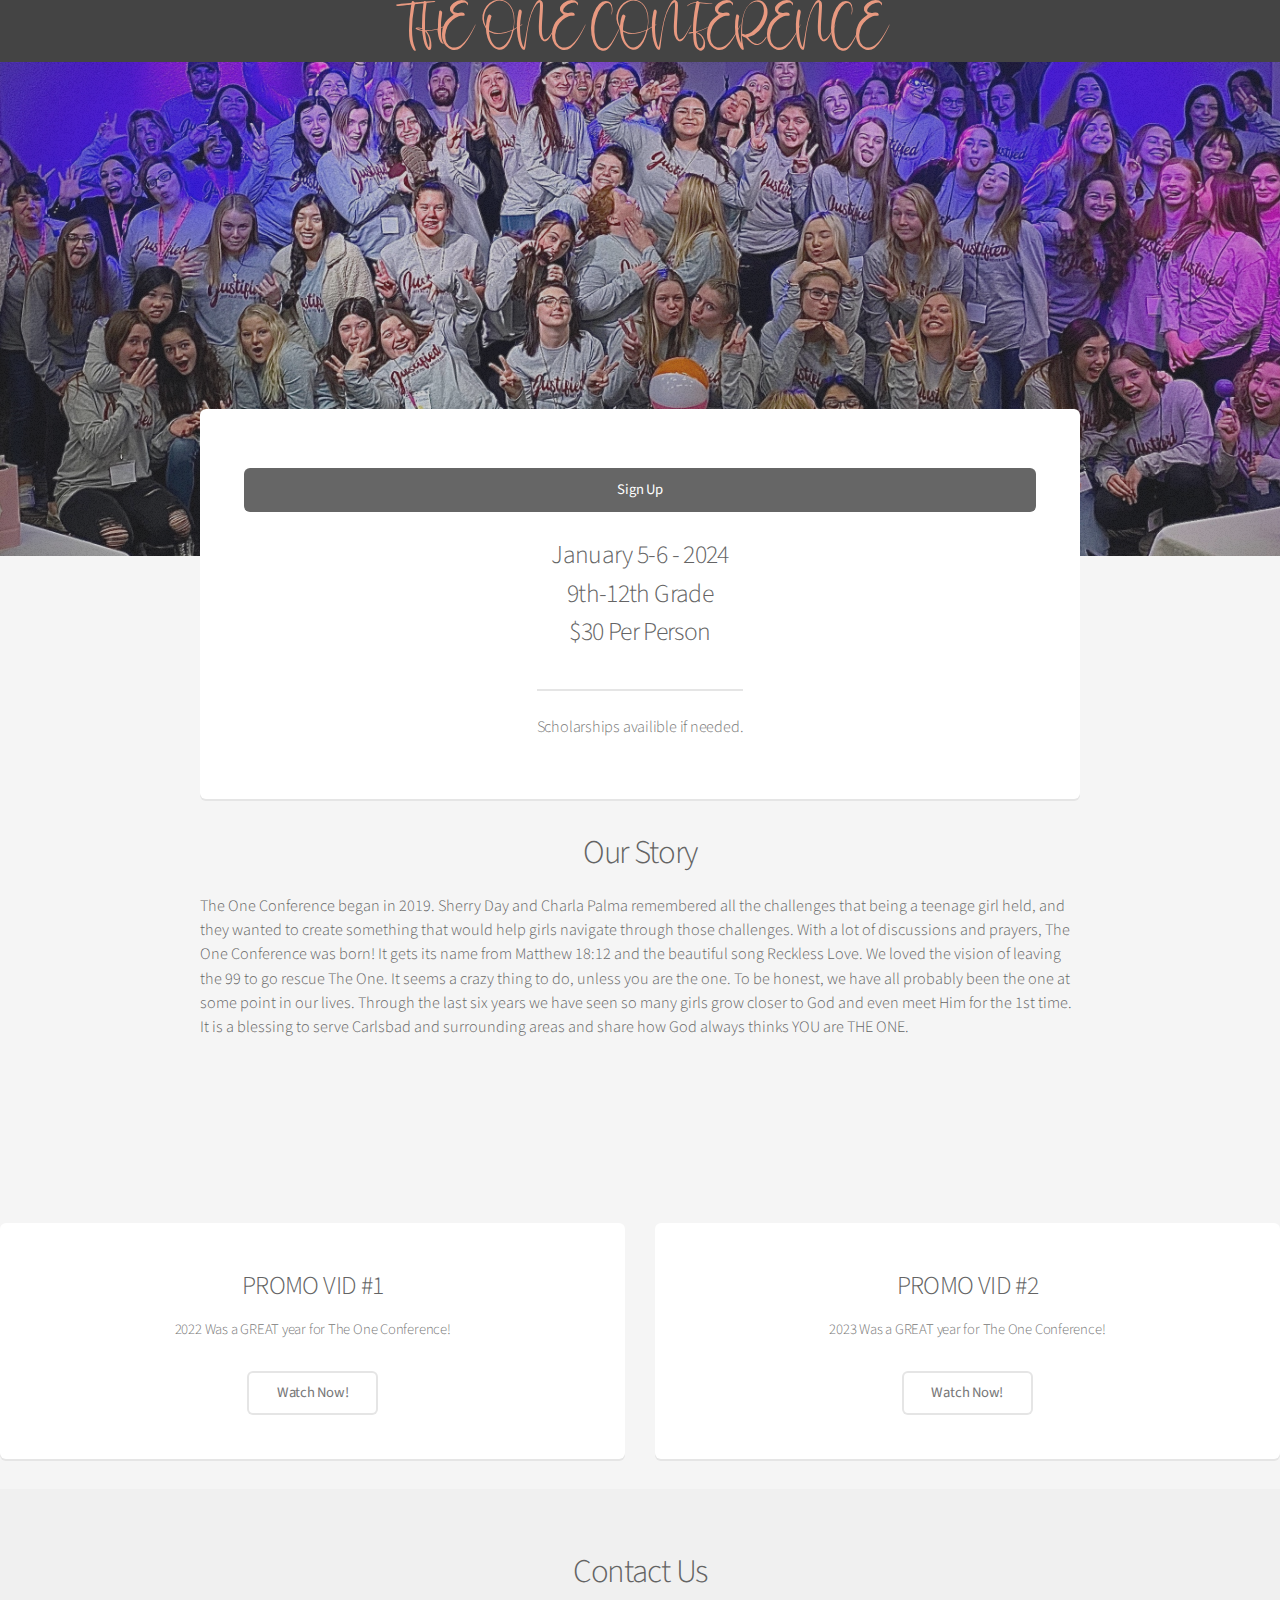
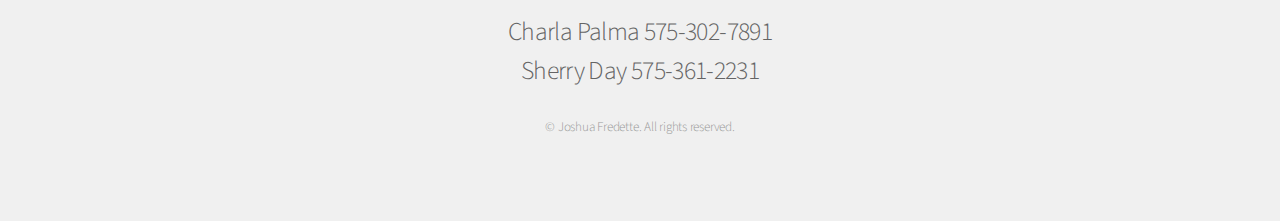
==== index.html @ 89c8ccff "Update index.html" ====
<!DOCTYPE HTML>
<!--
	Alpha by Pixelarity
	pixelarity.com | hello@pixelarity.com
	License: pixelarity.com/license
-->
<html>
	<head>
		<title>THE ONE</title>
		<meta charset="utf-8" />
		<meta name="viewport" content="width=device-width, initial-scale=1, user-scalable=no" />
		<link rel="stylesheet" href="assets/css/main.css" />
	</head>
	<body class="landing is-preload">
		<div id="page-wrapper">

			<!-- Header -->
				<header id="header">
					<center><h6 style="color: #e89980; font-family: MyFont;">THE ONE CONFERENCE</h6></center>
					
				</header>
			<!-- Banner -->
				<section id="banner">
					
						<br><br><br><br><br><br>
						
				</section>

			<!-- Main -->
				<section id="main" class="container">

					<section class="box special">
						<center><h6 class="show-on-mobile hide-on-desktop" style="color: #e89980; font-family: MyFont;">THE ONE CONFERENCE</h6></center>
						<header class="major">
							<a href="https://fmcarlsbad.churchcenter.com/registrations/events/2024983" class="button special fit">Sign Up</a><br><br>
							<h3>January 5-6 - 2024 <br>9th-12th Grade<br> $30 Per Person</h3>
							<p>Scholarships availible if needed.</p>
						</header>
						<span class="image featured"><img src="images/pic01.png" alt="" /></span>
					</section>
					</header>
					<center><h2>Our Story</h2></center>
									<h4>The One Conference began in 2019. Sherry Day and Charla Palma remembered all the challenges that being a teenage girl held, and they wanted to create something that would help girls navigate through those challenges. With a lot of discussions and prayers, The One Conference was born! It gets its name from Matthew 18:12 and the beautiful song Reckless Love.  We loved the vision of leaving the 99 to go rescue The One. It seems a crazy thing to do, unless you are the one. To be honest, we have all probably been the one at some point in our lives. Through the last six years we have seen so many girls grow closer to God and even meet Him for the 1st time. It is a blessing to serve Carlsbad and surrounding areas and share how God always thinks YOU are THE ONE.</h4>
									<header>
										<br><br><br>
					
					
					</section>

					<div class="row">
						<div class="col-6 col-12-narrower">

							<section class="box special">
								<span class="image featured"><img src="images/pic02.png" alt="" /></span>
								<h3>PROMO VID #1</h3>
								<p>2022 Was a GREAT year for The One Conference!</p>
								<ul class="actions special">
									<li><a href="#" class="button alt">Watch Now!</a></li>
								</ul>
							</section>

						</div>
						<div class="col-6 col-12-narrower">

							<section class="box special">
								<span class="image featured"><img src="images/pic03.png" alt="" /></span>
								<h3>PROMO VID #2</h3>
								<p>2023 Was a GREAT year for The One Conference!</p>
								<ul class="actions special">
									<li><a href="#" class="button alt">Watch Now!</a></li>
								</ul>
							</section>

						</div>
					</div>

				</section>

			<!-- CTA -->
				

			<!-- Footer -->
				<footer id="footer">
					<ul class="icons">
						<h2>Contact Us</h2><h3>
						Charla Palma <bold> 575-302-7891</bold><br>
						Sherry Day <bold>575-361-2231</bold></ul>
					</h3>
					<ul class="copyright">
						<li>&copy; Joshua Fredette. All rights reserved.</li>
					</ul>
				</footer>

		</div>

		<!-- Scripts -->
			<script src="assets/js/jquery.min.js"></script>
			<script src="assets/js/jquery.dropotron.min.js"></script>
			<script src="assets/js/jquery.scrollex.min.js"></script>
			<script src="assets/js/browser.min.js"></script>
			<script src="assets/js/breakpoints.min.js"></script>
			<script src="assets/js/util.js"></script>
			<script src="assets/js/main.js"></script>

	</body>
</html>
---- assets/css/main.css ----
@import url("fontawesome-all.min.css");
@import url("https://fonts.googleapis.com/css?family=Source+Sans+Pro:300,400,300italic,400italic");

/*
	Alpha by Pixelarity
	pixelarity.com | hello@pixelarity.com
	License: pixelarity.com/license
*/

/* Reset */

/* Based on meyerweb.com/eric/tools/css/reset (v2.0 | 20110126 | License: public domain) */

	html, body, div, span, applet, object,
	iframe, h1, h2, h3, h4, h5, h6, p, blockquote,
	pre, a, abbr, acronym, address, big, cite,
	code, del, dfn, em, img, ins, kbd, q, s, samp,
	small, strike, strong, sub, sup, tt, var, b,
	u, i, center, dl, dt, dd, ol, ul, li, fieldset,
	form, label, legend, table, caption, tbody,
	tfoot, thead, tr, th, td, article, aside,
	canvas, details, embed, figure, figcaption,
	footer, header, hgroup, menu, nav, output, ruby,
	section, summary, time, mark, audio, video {
		margin: 0;
		padding: 0;
		border: 0;
		font-size: 100%;
		font: inherit;
		vertical-align: baseline;
	}

	article, aside, details, figcaption, figure,
	footer, header, hgroup, menu, nav, section {
		display: block;
	}

	@media screen and (max-width: 840px) {
  .show-on-desktop {
    display: none;
	  }
	}

	@media screen and (min-width: 841px) {
	  .hide-on-desktop {
	    display: none;
	  }
	}


	@font-face {
	  font-family: MyFont;
	  src: url(Mathelica-6Yro1.ttf);
	}

	body {
		line-height: 1;
	}

	ol, ul {
		list-style: none;
	}

	blockquote, q {
		quotes: none;
	}

		blockquote:before, blockquote:after, q:before, q:after {
			content: '';
			content: none;
		}

	table {
		border-collapse: collapse;
		border-spacing: 0;
	}



	body {
		-webkit-text-size-adjust: none;
	}

	mark {
		background-color: transparent;
		color: inherit;
	}

	input::-moz-focus-inner {
		border: 0;
		padding: 0;
	}

	input, select, textarea {
		-moz-appearance: none;
		-webkit-appearance: none;
		-ms-appearance: none;
		appearance: none;
	}

/* Basic */

	@-ms-viewport {
		width: device-width;
	}

	body {
		-ms-overflow-style: scrollbar;
	}

	@media screen and (max-width: 480px) {

		html, body {
			min-width: 320px;
		}

	}

	html {
		box-sizing: border-box;
	}

	*, *:before, *:after {
		box-sizing: inherit;
	}

	body {
		background: #f5f5f5;
	}

	body, input, select, textarea {
		color: #777;
		font-family: "Source Sans Pro", sans-serif;
		font-size: 16pt;
		font-weight: 300;
		line-height: 1.65em;
		letter-spacing: -0.015em;
	}

	a {
		-moz-transition: color 0.2s ease-in-out, border-bottom-color 0.2s ease-in-out;
		-webkit-transition: color 0.2s ease-in-out, border-bottom-color 0.2s ease-in-out;
		-ms-transition: color 0.2s ease-in-out, border-bottom-color 0.2s ease-in-out;
		transition: color 0.2s ease-in-out, border-bottom-color 0.2s ease-in-out;
		border-bottom: dotted 1px;
		color: #e89980;
		text-decoration: none;
	}

		a:hover {
			border-bottom-color: transparent;
		}

	strong, b {
		color: #646464;
		font-weight: 400;
	}

	em, i {
		font-style: italic;
	}

	p {
		margin: 0 0 2em 0;
	}

	h1, h2, h3, h4, h5, h6 {
		color: #646464;
		font-weight: 300;
		line-height: 1em;
		margin: 0 0 0.5em 0;
	}

		h1 a, h2 a, h3 a, h4 a, h5 a, h6 a {
			color: inherit;
			text-decoration: none;
		}

	h2 {
		font-size: 2.25em;
		line-height: 1.5em;
		letter-spacing: -0.035em;
	}

	h3 {
		font-size: 1.75em;
		line-height: 1.5em;
		letter-spacing: -0.025em;
	}

	h4 {
		font-size: 1.1em;
		line-height: 1.5em;
		letter-spacing: 0;
	}

	h5 {
		font-size: 0.9em;
		line-height: 1.5em;
		letter-spacing: 0;
	}

	h6 {
		font-size: 4.25em;
		line-height: 1.5em;
		letter-spacing: -0.045em;
		margin: -0.3em 0 0.5em 0;
		
	}
	.box1 {
		  width: 200px;
		  height: 100px;
		  background-color: white;
		  padding: 10px;
		  margin: 10px;
		}

	sub {
		font-size: 0.8em;
		position: relative;
		top: 0.5em;
	}

	sup {
		font-size: 0.8em;
		position: relative;
		top: -0.5em;
	}

	hr {
		border: 0;
		border-bottom: solid 2px #e5e5e5;
		margin: 2em 0;
	}

		hr.major {
			margin: 3em 0;
		}

	blockquote {
		border-left: solid 4px #e5e5e5;
		font-style: italic;
		margin: 0 0 2em 0;
		padding: 0.5em 0 0.5em 2em;
	}

	pre {
		-webkit-overflow-scrolling: touch;
		background: #f8f8f8;
		border-radius: 6px;
		border: solid 1px #e5e5e5;
		font-family: monospace;
		font-size: 0.9em;
		line-height: 1.75em;
		margin: 0 0 2em 0;
		overflow-x: auto;
		padding: 1em 1.5em;
	}

	code {
		background: #f8f8f8;
		border-radius: 6px;
		border: solid 1px #e5e5e5;
		font-family: monospace;
		font-size: 0.9em;
		margin: 0 0.25em;
		padding: 0.25em 0.65em;
	}

	.align-left {
		text-align: left;
	}

	.align-center {
		text-align: center;
	}

	.align-right {
		text-align: right;
	}

/* Row */

	.row {
		display: flex;
		flex-wrap: wrap;
		box-sizing: border-box;
		align-items: stretch;
	}

		.row > * {
			box-sizing: border-box;
		}

		.row.gtr-uniform > * > :last-child {
			margin-bottom: 0;
		}

		.row.aln-left {
			justify-content: flex-start;
		}

		.row.aln-center {
			justify-content: center;
		}

		.row.aln-right {
			justify-content: flex-end;
		}

		.row.aln-top {
			align-items: flex-start;
		}

		.row.aln-middle {
			align-items: center;
		}

		.row.aln-bottom {
			align-items: flex-end;
		}

		.row > .imp {
			order: -1;
		}

		.row > .col-1 {
			width: 8.33333%;
		}

		.row > .off-1 {
			margin-left: 8.33333%;
		}

		.row > .col-2 {
			width: 16.66667%;
		}

		.row > .off-2 {
			margin-left: 16.66667%;
		}

		.row > .col-3 {
			width: 25%;
		}

		.row > .off-3 {
			margin-left: 25%;
		}

		.row > .col-4 {
			width: 33.33333%;
		}

		.row > .off-4 {
			margin-left: 33.33333%;
		}

		.row > .col-5 {
			width: 41.66667%;
		}

		.row > .off-5 {
			margin-left: 41.66667%;
		}

		.row > .col-6 {
			width: 50%;
		}

		.row > .off-6 {
			margin-left: 50%;
		}

		.row > .col-7 {
			width: 58.33333%;
		}

		.row > .off-7 {
			margin-left: 58.33333%;
		}

		.row > .col-8 {
			width: 66.66667%;
		}

		.row > .off-8 {
			margin-left: 66.66667%;
		}

		.row > .col-9 {
			width: 75%;
		}

		.row > .off-9 {
			margin-left: 75%;
		}

		.row > .col-10 {
			width: 83.33333%;
		}

		.row > .off-10 {
			margin-left: 83.33333%;
		}

		.row > .col-11 {
			width: 91.66667%;
		}

		.row > .off-11 {
			margin-left: 91.66667%;
		}

		.row > .col-12 {
			width: 100%;
		}

		.row > .off-12 {
			margin-left: 100%;
		}

		.row.gtr-0 {
			margin-top: 0;
			margin-left: 0em;
		}

			.row.gtr-0 > * {
				padding: 0 0 0 0em;
			}

			.row.gtr-0.gtr-uniform {
				margin-top: 0em;
			}

				.row.gtr-0.gtr-uniform > * {
					padding-top: 0em;
				}

		.row.gtr-25 {
			margin-top: 0;
			margin-left: -0.5em;
		}

			.row.gtr-25 > * {
				padding: 0 0 0 0.5em;
			}

			.row.gtr-25.gtr-uniform {
				margin-top: -0.5em;
			}

				.row.gtr-25.gtr-uniform > * {
					padding-top: 0.5em;
				}

		.row.gtr-50 {
			margin-top: 0;
			margin-left: -1em;
		}

			.row.gtr-50 > * {
				padding: 0 0 0 1em;
			}

			.row.gtr-50.gtr-uniform {
				margin-top: -1em;
			}

				.row.gtr-50.gtr-uniform > * {
					padding-top: 1em;
				}

		.row {
			margin-top: 0;
			margin-left: -2em;
		}

			.row > * {
				padding: 0 0 0 2em;
			}

			.row.gtr-uniform {
				margin-top: -2em;
			}

				.row.gtr-uniform > * {
					padding-top: 2em;
				}

		.row.gtr-150 {
			margin-top: 0;
			margin-left: -3em;
		}

			.row.gtr-150 > * {
				padding: 0 0 0 3em;
			}

			.row.gtr-150.gtr-uniform {
				margin-top: -3em;
			}

				.row.gtr-150.gtr-uniform > * {
					padding-top: 3em;
				}

		.row.gtr-200 {
			margin-top: 0;
			margin-left: -4em;
		}

			.row.gtr-200 > * {
				padding: 0 0 0 4em;
			}

			.row.gtr-200.gtr-uniform {
				margin-top: -4em;
			}

				.row.gtr-200.gtr-uniform > * {
					padding-top: 4em;
				}

		@media screen and (max-width: 1680px) {

			.row {
				display: flex;
				flex-wrap: wrap;
				box-sizing: border-box;
				align-items: stretch;
			}

				.row > * {
					box-sizing: border-box;
				}

				.row.gtr-uniform > * > :last-child {
					margin-bottom: 0;
				}

				.row.aln-left {
					justify-content: flex-start;
				}

				.row.aln-center {
					justify-content: center;
				}

				.row.aln-right {
					justify-content: flex-end;
				}

				.row.aln-top {
					align-items: flex-start;
				}

				.row.aln-middle {
					align-items: center;
				}

				.row.aln-bottom {
					align-items: flex-end;
				}

				.row > .imp-wide {
					order: -1;
				}

				.row > .col-1-wide {
					width: 8.33333%;
				}

				.row > .off-1-wide {
					margin-left: 8.33333%;
				}

				.row > .col-2-wide {
					width: 16.66667%;
				}

				.row > .off-2-wide {
					margin-left: 16.66667%;
				}

				.row > .col-3-wide {
					width: 25%;
				}

				.row > .off-3-wide {
					margin-left: 25%;
				}

				.row > .col-4-wide {
					width: 33.33333%;
				}

				.row > .off-4-wide {
					margin-left: 33.33333%;
				}

				.row > .col-5-wide {
					width: 41.66667%;
				}

				.row > .off-5-wide {
					margin-left: 41.66667%;
				}

				.row > .col-6-wide {
					width: 50%;
				}

				.row > .off-6-wide {
					margin-left: 50%;
				}

				.row > .col-7-wide {
					width: 58.33333%;
				}

				.row > .off-7-wide {
					margin-left: 58.33333%;
				}

				.row > .col-8-wide {
					width: 66.66667%;
				}

				.row > .off-8-wide {
					margin-left: 66.66667%;
				}

				.row > .col-9-wide {
					width: 75%;
				}

				.row > .off-9-wide {
					margin-left: 75%;
				}

				.row > .col-10-wide {
					width: 83.33333%;
				}

				.row > .off-10-wide {
					margin-left: 83.33333%;
				}

				.row > .col-11-wide {
					width: 91.66667%;
				}

				.row > .off-11-wide {
					margin-left: 91.66667%;
				}

				.row > .col-12-wide {
					width: 100%;
				}

				.row > .off-12-wide {
					margin-left: 100%;
				}

				.row.gtr-0 {
					margin-top: 0;
					margin-left: 0em;
				}

					.row.gtr-0 > * {
						padding: 0 0 0 0em;
					}

					.row.gtr-0.gtr-uniform {
						margin-top: 0em;
					}

						.row.gtr-0.gtr-uniform > * {
							padding-top: 0em;
						}

				.row.gtr-25 {
					margin-top: 0;
					margin-left: -0.5em;
				}

					.row.gtr-25 > * {
						padding: 0 0 0 0.5em;
					}

					.row.gtr-25.gtr-uniform {
						margin-top: -0.5em;
					}

						.row.gtr-25.gtr-uniform > * {
							padding-top: 0.5em;
						}

				.row.gtr-50 {
					margin-top: 0;
					margin-left: -1em;
				}

					.row.gtr-50 > * {
						padding: 0 0 0 1em;
					}

					.row.gtr-50.gtr-uniform {
						margin-top: -1em;
					}

						.row.gtr-50.gtr-uniform > * {
							padding-top: 1em;
						}

				.row {
					margin-top: 0;
					margin-left: -2em;
				}

					.row > * {
						padding: 0 0 0 2em;
					}

					.row.gtr-uniform {
						margin-top: -2em;
					}

						.row.gtr-uniform > * {
							padding-top: 2em;
						}

				.row.gtr-150 {
					margin-top: 0;
					margin-left: -3em;
				}

					.row.gtr-150 > * {
						padding: 0 0 0 3em;
					}

					.row.gtr-150.gtr-uniform {
						margin-top: -3em;
					}

						.row.gtr-150.gtr-uniform > * {
							padding-top: 3em;
						}

				.row.gtr-200 {
					margin-top: 0;
					margin-left: -4em;
				}

					.row.gtr-200 > * {
						padding: 0 0 0 4em;
					}

					.row.gtr-200.gtr-uniform {
						margin-top: -4em;
					}

						.row.gtr-200.gtr-uniform > * {
							padding-top: 4em;
						}

		}

		@media screen and (max-width: 1280px) {

			.row {
				display: flex;
				flex-wrap: wrap;
				box-sizing: border-box;
				align-items: stretch;
			}

				.row > * {
					box-sizing: border-box;
				}

				.row.gtr-uniform > * > :last-child {
					margin-bottom: 0;
				}

				.row.aln-left {
					justify-content: flex-start;
				}

				.row.aln-center {
					justify-content: center;
				}

				.row.aln-right {
					justify-content: flex-end;
				}

				.row.aln-top {
					align-items: flex-start;
				}

				.row.aln-middle {
					align-items: center;
				}

				.row.aln-bottom {
					align-items: flex-end;
				}

				.row > .imp-normal {
					order: -1;
				}

				.row > .col-1-normal {
					width: 8.33333%;
				}

				.row > .off-1-normal {
					margin-left: 8.33333%;
				}

				.row > .col-2-normal {
					width: 16.66667%;
				}

				.row > .off-2-normal {
					margin-left: 16.66667%;
				}

				.row > .col-3-normal {
					width: 25%;
				}

				.row > .off-3-normal {
					margin-left: 25%;
				}

				.row > .col-4-normal {
					width: 33.33333%;
				}

				.row > .off-4-normal {
					margin-left: 33.33333%;
				}

				.row > .col-5-normal {
					width: 41.66667%;
				}

				.row > .off-5-normal {
					margin-left: 41.66667%;
				}

				.row > .col-6-normal {
					width: 50%;
				}

				.row > .off-6-normal {
					margin-left: 50%;
				}

				.row > .col-7-normal {
					width: 58.33333%;
				}

				.row > .off-7-normal {
					margin-left: 58.33333%;
				}

				.row > .col-8-normal {
					width: 66.66667%;
				}

				.row > .off-8-normal {
					margin-left: 66.66667%;
				}

				.row > .col-9-normal {
					width: 75%;
				}

				.row > .off-9-normal {
					margin-left: 75%;
				}

				.row > .col-10-normal {
					width: 83.33333%;
				}

				.row > .off-10-normal {
					margin-left: 83.33333%;
				}

				.row > .col-11-normal {
					width: 91.66667%;
				}

				.row > .off-11-normal {
					margin-left: 91.66667%;
				}

				.row > .col-12-normal {
					width: 100%;
				}

				.row > .off-12-normal {
					margin-left: 100%;
				}

				.row.gtr-0 {
					margin-top: 0;
					margin-left: 0em;
				}

					.row.gtr-0 > * {
						padding: 0 0 0 0em;
					}

					.row.gtr-0.gtr-uniform {
						margin-top: 0em;
					}

						.row.gtr-0.gtr-uniform > * {
							padding-top: 0em;
						}

				.row.gtr-25 {
					margin-top: 0;
					margin-left: -0.5em;
				}

					.row.gtr-25 > * {
						padding: 0 0 0 0.5em;
					}

					.row.gtr-25.gtr-uniform {
						margin-top: -0.5em;
					}

						.row.gtr-25.gtr-uniform > * {
							padding-top: 0.5em;
						}

				.row.gtr-50 {
					margin-top: 0;
					margin-left: -1em;
				}

					.row.gtr-50 > * {
						padding: 0 0 0 1em;
					}

					.row.gtr-50.gtr-uniform {
						margin-top: -1em;
					}

						.row.gtr-50.gtr-uniform > * {
							padding-top: 1em;
						}

				.row {
					margin-top: 0;
					margin-left: -2em;
				}

					.row > * {
						padding: 0 0 0 2em;
					}

					.row.gtr-uniform {
						margin-top: -2em;
					}

						.row.gtr-uniform > * {
							padding-top: 2em;
						}

				.row.gtr-150 {
					margin-top: 0;
					margin-left: -3em;
				}

					.row.gtr-150 > * {
						padding: 0 0 0 3em;
					}

					.row.gtr-150.gtr-uniform {
						margin-top: -3em;
					}

						.row.gtr-150.gtr-uniform > * {
							padding-top: 3em;
						}

				.row.gtr-200 {
					margin-top: 0;
					margin-left: -4em;
				}

					.row.gtr-200 > * {
						padding: 0 0 0 4em;
					}

					.row.gtr-200.gtr-uniform {
						margin-top: -4em;
					}

						.row.gtr-200.gtr-uniform > * {
							padding-top: 4em;
						}

		}

		@media screen and (max-width: 980px) {

			.row {
				display: flex;
				flex-wrap: wrap;
				box-sizing: border-box;
				align-items: stretch;
			}

				.row > * {
					box-sizing: border-box;
				}

				.row.gtr-uniform > * > :last-child {
					margin-bottom: 0;
				}

				.row.aln-left {
					justify-content: flex-start;
				}

				.row.aln-center {
					justify-content: center;
				}

				.row.aln-right {
					justify-content: flex-end;
				}

				.row.aln-top {
					align-items: flex-start;
				}

				.row.aln-middle {
					align-items: center;
				}

				.row.aln-bottom {
					align-items: flex-end;
				}

				.row > .imp-narrow {
					order: -1;
				}

				.row > .col-1-narrow {
					width: 8.33333%;
				}

				.row > .off-1-narrow {
					margin-left: 8.33333%;
				}

				.row > .col-2-narrow {
					width: 16.66667%;
				}

				.row > .off-2-narrow {
					margin-left: 16.66667%;
				}

				.row > .col-3-narrow {
					width: 25%;
				}

				.row > .off-3-narrow {
					margin-left: 25%;
				}

				.row > .col-4-narrow {
					width: 33.33333%;
				}

				.row > .off-4-narrow {
					margin-left: 33.33333%;
				}

				.row > .col-5-narrow {
					width: 41.66667%;
				}

				.row > .off-5-narrow {
					margin-left: 41.66667%;
				}

				.row > .col-6-narrow {
					width: 50%;
				}

				.row > .off-6-narrow {
					margin-left: 50%;
				}

				.row > .col-7-narrow {
					width: 58.33333%;
				}

				.row > .off-7-narrow {
					margin-left: 58.33333%;
				}

				.row > .col-8-narrow {
					width: 66.66667%;
				}

				.row > .off-8-narrow {
					margin-left: 66.66667%;
				}

				.row > .col-9-narrow {
					width: 75%;
				}

				.row > .off-9-narrow {
					margin-left: 75%;
				}

				.row > .col-10-narrow {
					width: 83.33333%;
				}

				.row > .off-10-narrow {
					margin-left: 83.33333%;
				}

				.row > .col-11-narrow {
					width: 91.66667%;
				}

				.row > .off-11-narrow {
					margin-left: 91.66667%;
				}

				.row > .col-12-narrow {
					width: 100%;
				}

				.row > .off-12-narrow {
					margin-left: 100%;
				}

				.row.gtr-0 {
					margin-top: 0;
					margin-left: 0em;
				}

					.row.gtr-0 > * {
						padding: 0 0 0 0em;
					}

					.row.gtr-0.gtr-uniform {
						margin-top: 0em;
					}

						.row.gtr-0.gtr-uniform > * {
							padding-top: 0em;
						}

				.row.gtr-25 {
					margin-top: 0;
					margin-left: -0.5em;
				}

					.row.gtr-25 > * {
						padding: 0 0 0 0.5em;
					}

					.row.gtr-25.gtr-uniform {
						margin-top: -0.5em;
					}

						.row.gtr-25.gtr-uniform > * {
							padding-top: 0.5em;
						}

				.row.gtr-50 {
					margin-top: 0;
					margin-left: -1em;
				}

					.row.gtr-50 > * {
						padding: 0 0 0 1em;
					}

					.row.gtr-50.gtr-uniform {
						margin-top: -1em;
					}

						.row.gtr-50.gtr-uniform > * {
							padding-top: 1em;
						}

				.row {
					margin-top: 0;
					margin-left: -2em;
				}

					.row > * {
						padding: 0 0 0 2em;
					}

					.row.gtr-uniform {
						margin-top: -2em;
					}

						.row.gtr-uniform > * {
							padding-top: 2em;
						}

				.row.gtr-150 {
					margin-top: 0;
					margin-left: -3em;
				}

					.row.gtr-150 > * {
						padding: 0 0 0 3em;
					}

					.row.gtr-150.gtr-uniform {
						margin-top: -3em;
					}

						.row.gtr-150.gtr-uniform > * {
							padding-top: 3em;
						}

				.row.gtr-200 {
					margin-top: 0;
					margin-left: -4em;
				}

					.row.gtr-200 > * {
						padding: 0 0 0 4em;
					}

					.row.gtr-200.gtr-uniform {
						margin-top: -4em;
					}

						.row.gtr-200.gtr-uniform > * {
							padding-top: 4em;
						}

		}

		@media screen and (max-width: 840px) {

			.row {
				display: flex;
				flex-wrap: wrap;
				box-sizing: border-box;
				align-items: stretch;
			}

				.row > * {
					box-sizing: border-box;
				}

				.row.gtr-uniform > * > :last-child {
					margin-bottom: 0;
				}

				.row.aln-left {
					justify-content: flex-start;
				}

				.row.aln-center {
					justify-content: center;
				}

				.row.aln-right {
					justify-content: flex-end;
				}

				.row.aln-top {
					align-items: flex-start;
				}

				.row.aln-middle {
					align-items: center;
				}

				.row.aln-bottom {
					align-items: flex-end;
				}

				.row > .imp-narrower {
					order: -1;
				}

				.row > .col-1-narrower {
					width: 8.33333%;
				}

				.row > .off-1-narrower {
					margin-left: 8.33333%;
				}

				.row > .col-2-narrower {
					width: 16.66667%;
				}

				.row > .off-2-narrower {
					margin-left: 16.66667%;
				}

				.row > .col-3-narrower {
					width: 25%;
				}

				.row > .off-3-narrower {
					margin-left: 25%;
				}

				.row > .col-4-narrower {
					width: 33.33333%;
				}

				.row > .off-4-narrower {
					margin-left: 33.33333%;
				}

				.row > .col-5-narrower {
					width: 41.66667%;
				}

				.row > .off-5-narrower {
					margin-left: 41.66667%;
				}

				.row > .col-6-narrower {
					width: 50%;
				}

				.row > .off-6-narrower {
					margin-left: 50%;
				}

				.row > .col-7-narrower {
					width: 58.33333%;
				}

				.row > .off-7-narrower {
					margin-left: 58.33333%;
				}

				.row > .col-8-narrower {
					width: 66.66667%;
				}

				.row > .off-8-narrower {
					margin-left: 66.66667%;
				}

				.row > .col-9-narrower {
					width: 75%;
				}

				.row > .off-9-narrower {
					margin-left: 75%;
				}

				.row > .col-10-narrower {
					width: 83.33333%;
				}

				.row > .off-10-narrower {
					margin-left: 83.33333%;
				}

				.row > .col-11-narrower {
					width: 91.66667%;
				}

				.row > .off-11-narrower {
					margin-left: 91.66667%;
				}

				.row > .col-12-narrower {
					width: 100%;
				}

				.row > .off-12-narrower {
					margin-left: 100%;
				}

				.row.gtr-0 {
					margin-top: 0;
					margin-left: 0em;
				}

					.row.gtr-0 > * {
						padding: 0 0 0 0em;
					}

					.row.gtr-0.gtr-uniform {
						margin-top: 0em;
					}

						.row.gtr-0.gtr-uniform > * {
							padding-top: 0em;
						}

				.row.gtr-25 {
					margin-top: 0;
					margin-left: -0.5em;
				}

					.row.gtr-25 > * {
						padding: 0 0 0 0.5em;
					}

					.row.gtr-25.gtr-uniform {
						margin-top: -0.5em;
					}

						.row.gtr-25.gtr-uniform > * {
							padding-top: 0.5em;
						}

				.row.gtr-50 {
					margin-top: 0;
					margin-left: -1em;
				}

					.row.gtr-50 > * {
						padding: 0 0 0 1em;
					}

					.row.gtr-50.gtr-uniform {
						margin-top: -1em;
					}

						.row.gtr-50.gtr-uniform > * {
							padding-top: 1em;
						}

				.row {
					margin-top: 0;
					margin-left: -2em;
				}

					.row > * {
						padding: 0 0 0 2em;
					}

					.row.gtr-uniform {
						margin-top: -2em;
					}

						.row.gtr-uniform > * {
							padding-top: 2em;
						}

				.row.gtr-150 {
					margin-top: 0;
					margin-left: -3em;
				}

					.row.gtr-150 > * {
						padding: 0 0 0 3em;
					}

					.row.gtr-150.gtr-uniform {
						margin-top: -3em;
					}

						.row.gtr-150.gtr-uniform > * {
							padding-top: 3em;
						}

				.row.gtr-200 {
					margin-top: 0;
					margin-left: -4em;
				}

					.row.gtr-200 > * {
						padding: 0 0 0 4em;
					}

					.row.gtr-200.gtr-uniform {
						margin-top: -4em;
					}

						.row.gtr-200.gtr-uniform > * {
							padding-top: 4em;
						}

		}

		@media screen and (max-width: 736px) {

			.row {
				display: flex;
				flex-wrap: wrap;
				box-sizing: border-box;
				align-items: stretch;
			}

				.row > * {
					box-sizing: border-box;
				}

				.row.gtr-uniform > * > :last-child {
					margin-bottom: 0;
				}

				.row.aln-left {
					justify-content: flex-start;
				}

				.row.aln-center {
					justify-content: center;
				}

				.row.aln-right {
					justify-content: flex-end;
				}

				.row.aln-top {
					align-items: flex-start;
				}

				.row.aln-middle {
					align-items: center;
				}

				.row.aln-bottom {
					align-items: flex-end;
				}

				.row > .imp-mobile {
					order: -1;
				}

				.row > .col-1-mobile {
					width: 8.33333%;
				}

				.row > .off-1-mobile {
					margin-left: 8.33333%;
				}

				.row > .col-2-mobile {
					width: 16.66667%;
				}

				.row > .off-2-mobile {
					margin-left: 16.66667%;
				}

				.row > .col-3-mobile {
					width: 25%;
				}

				.row > .off-3-mobile {
					margin-left: 25%;
				}

				.row > .col-4-mobile {
					width: 33.33333%;
				}

				.row > .off-4-mobile {
					margin-left: 33.33333%;
				}

				.row > .col-5-mobile {
					width: 41.66667%;
				}

				.row > .off-5-mobile {
					margin-left: 41.66667%;
				}

				.row > .col-6-mobile {
					width: 50%;
				}

				.row > .off-6-mobile {
					margin-left: 50%;
				}

				.row > .col-7-mobile {
					width: 58.33333%;
				}

				.row > .off-7-mobile {
					margin-left: 58.33333%;
				}

				.row > .col-8-mobile {
					width: 66.66667%;
				}

				.row > .off-8-mobile {
					margin-left: 66.66667%;
				}

				.row > .col-9-mobile {
					width: 75%;
				}

				.row > .off-9-mobile {
					margin-left: 75%;
				}

				.row > .col-10-mobile {
					width: 83.33333%;
				}

				.row > .off-10-mobile {
					margin-left: 83.33333%;
				}

				.row > .col-11-mobile {
					width: 91.66667%;
				}

				.row > .off-11-mobile {
					margin-left: 91.66667%;
				}

				.row > .col-12-mobile {
					width: 100%;
				}

				.row > .off-12-mobile {
					margin-left: 100%;
				}

				.row.gtr-0 {
					margin-top: 0;
					margin-left: 0em;
				}

					.row.gtr-0 > * {
						padding: 0 0 0 0em;
					}

					.row.gtr-0.gtr-uniform {
						margin-top: 0em;
					}

						.row.gtr-0.gtr-uniform > * {
							padding-top: 0em;
						}

				.row.gtr-25 {
					margin-top: 0;
					margin-left: -0.5em;
				}

					.row.gtr-25 > * {
						padding: 0 0 0 0.5em;
					}

					.row.gtr-25.gtr-uniform {
						margin-top: -0.5em;
					}

						.row.gtr-25.gtr-uniform > * {
							padding-top: 0.5em;
						}

				.row.gtr-50 {
					margin-top: 0;
					margin-left: -1em;
				}

					.row.gtr-50 > * {
						padding: 0 0 0 1em;
					}

					.row.gtr-50.gtr-uniform {
						margin-top: -1em;
					}

						.row.gtr-50.gtr-uniform > * {
							padding-top: 1em;
						}

				.row {
					margin-top: 0;
					margin-left: -2em;
				}

					.row > * {
						padding: 0 0 0 2em;
					}

					.row.gtr-uniform {
						margin-top: -2em;
					}

						.row.gtr-uniform > * {
							padding-top: 2em;
						}

				.row.gtr-150 {
					margin-top: 0;
					margin-left: -3em;
				}

					.row.gtr-150 > * {
						padding: 0 0 0 3em;
					}

					.row.gtr-150.gtr-uniform {
						margin-top: -3em;
					}

						.row.gtr-150.gtr-uniform > * {
							padding-top: 3em;
						}

				.row.gtr-200 {
					margin-top: 0;
					margin-left: -4em;
				}

					.row.gtr-200 > * {
						padding: 0 0 0 4em;
					}

					.row.gtr-200.gtr-uniform {
						margin-top: -4em;
					}

						.row.gtr-200.gtr-uniform > * {
							padding-top: 4em;
						}

		}

		@media screen and (max-width: 480px) {

			.row {
				display: flex;
				flex-wrap: wrap;
				box-sizing: border-box;
				align-items: stretch;
			}

				.row > * {
					box-sizing: border-box;
				}

				.row.gtr-uniform > * > :last-child {
					margin-bottom: 0;
				}

				.row.aln-left {
					justify-content: flex-start;
				}

				.row.aln-center {
					justify-content: center;
				}

				.row.aln-right {
					justify-content: flex-end;
				}

				.row.aln-top {
					align-items: flex-start;
				}

				.row.aln-middle {
					align-items: center;
				}

				.row.aln-bottom {
					align-items: flex-end;
				}

				.row > .imp-mobilep {
					order: -1;
				}

				.row > .col-1-mobilep {
					width: 8.33333%;
				}

				.row > .off-1-mobilep {
					margin-left: 8.33333%;
				}

				.row > .col-2-mobilep {
					width: 16.66667%;
				}

				.row > .off-2-mobilep {
					margin-left: 16.66667%;
				}

				.row > .col-3-mobilep {
					width: 25%;
				}

				.row > .off-3-mobilep {
					margin-left: 25%;
				}

				.row > .col-4-mobilep {
					width: 33.33333%;
				}

				.row > .off-4-mobilep {
					margin-left: 33.33333%;
				}

				.row > .col-5-mobilep {
					width: 41.66667%;
				}

				.row > .off-5-mobilep {
					margin-left: 41.66667%;
				}

				.row > .col-6-mobilep {
					width: 50%;
				}

				.row > .off-6-mobilep {
					margin-left: 50%;
				}

				.row > .col-7-mobilep {
					width: 58.33333%;
				}

				.row > .off-7-mobilep {
					margin-left: 58.33333%;
				}

				.row > .col-8-mobilep {
					width: 66.66667%;
				}

				.row > .off-8-mobilep {
					margin-left: 66.66667%;
				}

				.row > .col-9-mobilep {
					width: 75%;
				}

				.row > .off-9-mobilep {
					margin-left: 75%;
				}

				.row > .col-10-mobilep {
					width: 83.33333%;
				}

				.row > .off-10-mobilep {
					margin-left: 83.33333%;
				}

				.row > .col-11-mobilep {
					width: 91.66667%;
				}

				.row > .off-11-mobilep {
					margin-left: 91.66667%;
				}

				.row > .col-12-mobilep {
					width: 100%;
				}

				.row > .off-12-mobilep {
					margin-left: 100%;
				}

				.row.gtr-0 {
					margin-top: 0;
					margin-left: 0em;
				}

					.row.gtr-0 > * {
						padding: 0 0 0 0em;
					}

					.row.gtr-0.gtr-uniform {
						margin-top: 0em;
					}

						.row.gtr-0.gtr-uniform > * {
							padding-top: 0em;
						}

				.row.gtr-25 {
					margin-top: 0;
					margin-left: -0.5em;
				}

					.row.gtr-25 > * {
						padding: 0 0 0 0.5em;
					}

					.row.gtr-25.gtr-uniform {
						margin-top: -0.5em;
					}

						.row.gtr-25.gtr-uniform > * {
							padding-top: 0.5em;
						}

				.row.gtr-50 {
					margin-top: 0;
					margin-left: -1em;
				}

					.row.gtr-50 > * {
						padding: 0 0 0 1em;
					}

					.row.gtr-50.gtr-uniform {
						margin-top: -1em;
					}

						.row.gtr-50.gtr-uniform > * {
							padding-top: 1em;
						}

				.row {
					margin-top: 0;
					margin-left: -2em;
				}

					.row > * {
						padding: 0 0 0 2em;
					}

					.row.gtr-uniform {
						margin-top: -2em;
					}

						.row.gtr-uniform > * {
							padding-top: 2em;
						}

				.row.gtr-150 {
					margin-top: 0;
					margin-left: -3em;
				}

					.row.gtr-150 > * {
						padding: 0 0 0 3em;
					}

					.row.gtr-150.gtr-uniform {
						margin-top: -3em;
					}

						.row.gtr-150.gtr-uniform > * {
							padding-top: 3em;
						}

				.row.gtr-200 {
					margin-top: 0;
					margin-left: -4em;
				}

					.row.gtr-200 > * {
						padding: 0 0 0 4em;
					}

					.row.gtr-200.gtr-uniform {
						margin-top: -4em;
					}

						.row.gtr-200.gtr-uniform > * {
							padding-top: 4em;
						}

		}

/* Container */

	.container {
		margin: 0 auto;
		max-width: calc(100% - 5em);
		width: 60em;
	}

		.container.xsmall {
			width: 15em;
		}

		.container.small {
			width: 30em;
		}

		.container.medium {
			width: 45em;
		}

		.container.large {
			width: 75em;
		}

		.container.xlarge {
			width: 90em;
		}

		.container.max {
			width: 100%;
		}

		@media screen and (max-width: 840px) {

			.container {
				width: 100% !important;
			}

		}

		@media screen and (max-width: 736px) {

			.container {
				max-width: 100%;
			}

		}

/* Section/Article */

	section.special, article.special {
		text-align: center;
	}

	header p {
		color: #999;
		position: relative;
		margin: 0 0 1.5em 0;
		font-style: italic;
	}

	header h2 + p {
		font-size: 1.25em;
		margin-top: -1em;
		line-height: 1.5em;
	}

	header h3 + p {
		font-size: 1.1em;
		margin-top: -0.85em;
		line-height: 1.5em;
	}

	header h4 + p,
	header h5 + p,
	header h6 + p {
		font-size: 0.8em;
		margin-top: -0.5em;
		line-height: 1.5em;
	}

	header.major {
		padding: 1em 0;
		text-align: center;
	}

		header.major h2 {
			margin: 0;
		}

		header.major p {
			display: inline-block;
			border-top: solid 2px #e5e5e5;
			color: #777;
			margin: 1.5em 0 0 0;
			padding: 1.5em 0 0 0;
			font-style: normal;
		}

/* Form */

	form {
		margin: 0 0 2em 0;
	}

	label {
		color: #646464;
		display: block;
		font-size: 0.9em;
		font-weight: 300;
		margin: 0 0 1em 0;
	}

	input[type="text"],
	input[type="password"],
	input[type="email"],
	select,
	textarea {
		-moz-appearance: none;
		-webkit-appearance: none;
		-ms-appearance: none;
		appearance: none;
		background-color: #f8f8f8;
		border-radius: 6px;
		border: solid 1px #e5e5e5;
		color: inherit;
		display: block;
		outline: 0;
		padding: 0 1em;
		text-decoration: none;
		width: 100%;
	}

		input[type="text"]:invalid,
		input[type="password"]:invalid,
		input[type="email"]:invalid,
		select:invalid,
		textarea:invalid {
			box-shadow: none;
		}

		input[type="text"]:focus,
		input[type="password"]:focus,
		input[type="email"]:focus,
		select:focus,
		textarea:focus {
			border-color: #e89980;
			box-shadow: 0 0 0 2px #e89980;
		}

	select {
		background-image: url("data:image/svg+xml;charset=utf8,%3Csvg xmlns='http://www.w3.org/2000/svg' width='40' height='40' preserveAspectRatio='none' viewBox='0 0 40 40'%3E%3Cpath d='M9.4,12.3l10.4,10.4l10.4-10.4c0.2-0.2,0.5-0.4,0.9-0.4c0.3,0,0.6,0.1,0.9,0.4l3.3,3.3c0.2,0.2,0.4,0.5,0.4,0.9 c0,0.4-0.1,0.6-0.4,0.9L20.7,31.9c-0.2,0.2-0.5,0.4-0.9,0.4c-0.3,0-0.6-0.1-0.9-0.4L4.3,17.3c-0.2-0.2-0.4-0.5-0.4-0.9 c0-0.4,0.1-0.6,0.4-0.9l3.3-3.3c0.2-0.2,0.5-0.4,0.9-0.4S9.1,12.1,9.4,12.3z' fill='%23e5e5e5' /%3E%3C/svg%3E");
		background-size: 1.25em;
		background-repeat: no-repeat;
		background-position: calc(100% - 1em) center;
		height: 3em;
		padding-right: 3em;
		text-overflow: ellipsis;
	}

		select option {
			color: #777;
			background-color: #f5f5f5;
		}

		select:focus::-ms-value {
			background-color: transparent;
		}

		select::-ms-expand {
			display: none;
		}

	input[type="text"],
	input[type="password"],
	input[type="email"],
	select {
		height: 3em;
	}

	textarea {
		padding: 0.75em 1em;
	}

	input[type="checkbox"],
	input[type="radio"] {
		-moz-appearance: none;
		-webkit-appearance: none;
		-ms-appearance: none;
		appearance: none;
		display: block;
		float: left;
		margin-right: -2em;
		opacity: 0;
		width: 1em;
		z-index: -1;
	}

		input[type="checkbox"] + label,
		input[type="radio"] + label {
			text-decoration: none;
			color: #777;
			cursor: pointer;
			display: inline-block;
			font-size: 1em;
			font-weight: 300;
			padding-left: 2.55em;
			padding-right: 0.75em;
			position: relative;
		}

			input[type="checkbox"] + label:before,
			input[type="radio"] + label:before {
				-moz-osx-font-smoothing: grayscale;
				-webkit-font-smoothing: antialiased;
				display: inline-block;
				font-style: normal;
				font-variant: normal;
				text-rendering: auto;
				line-height: 1;
				text-transform: none !important;
				font-family: 'Font Awesome 5 Free';
				font-weight: 900;
			}

			input[type="checkbox"] + label:before,
			input[type="radio"] + label:before {
				background: #f8f8f8;
				border-radius: 6px;
				border: solid 1px #e5e5e5;
				content: '';
				display: inline-block;
				font-size: 0.8em;
				height: 2.25em;
				left: 0;
				line-height: 2.25em;
				position: absolute;
				text-align: center;
				top: 0;
				width: 2.25em;
			}

		input[type="checkbox"]:checked + label:before,
		input[type="radio"]:checked + label:before {
			background: #666;
			border-color: #666;
			color: #ffffff;
			content: '\f00c';
		}

		input[type="checkbox"]:focus + label:before,
		input[type="radio"]:focus + label:before {
			border-color: #e89980;
			box-shadow: 0 0 0 1px #e89980;
		}

	input[type="checkbox"] + label:before {
		border-radius: 6px;
	}

	input[type="radio"] + label:before {
		border-radius: 100%;
	}

	::-webkit-input-placeholder {
		color: #999 !important;
		opacity: 1.0;
	}

	:-moz-placeholder {
		color: #999 !important;
		opacity: 1.0;
	}

	::-moz-placeholder {
		color: #999 !important;
		opacity: 1.0;
	}

	:-ms-input-placeholder {
		color: #999 !important;
		opacity: 1.0;
	}

/* Box */

	.box {
		background: #fff;
		border-radius: 6px;
		box-shadow: 0 2px 0 0 #e5e5e5;
		margin: 0 0 2em 0;
		padding: 3em;
	}

		.box > :last-child {
			margin-bottom: 0;
		}

		.box.alt {
			background: none !important;
			border-radius: 0 !important;
			box-shadow: none !important;
			margin: 0 0 2em 0;
			padding: 0 !important;
		}

		.box.features .features-row {
			border-top: solid 2px #e5e5e5;
			position: relative;
		}

			.box.features .features-row:after {
				clear: both;
				content: '';
				display: block;
			}

			.box.features .features-row section {
				float: left;
				padding: 3em;
				width: 50%;
			}

				.box.features .features-row section :last-child {
					margin-bottom: 0;
				}

				.box.features .features-row section:nth-child(2n) {
					padding-right: 0;
				}

					.box.features .features-row section:nth-child(2n):before {
						background: #e5e5e5;
						content: '';
						display: block;
						height: 100%;
						margin-left: -3em;
						position: absolute;
						top: 0;
						width: 2px;
					}

				.box.features .features-row section:nth-child(2n-1) {
					padding-left: 0;
				}

			.box.features .features-row:first-child {
				border-top: 0;
			}

				.box.features .features-row:first-child section {
					padding-top: 0;
				}

			.box.features .features-row:last-child {
				padding-bottom: 0;
			}

				.box.features .features-row:last-child section {
					padding-bottom: 0;
				}

		.box.special {
			text-align: center;
		}

		.box .image.featured {
			border-radius: 0;
			display: block;
			margin: 3em 0 3em -3em;
			position: relative;
			width: calc(100% + 6em);
		}

			.box .image.featured img {
				border-radius: 0;
				display: block;
				width: 100%;
			}

			.box .image.featured:first-child {
				border-radius: 6px 6px 0 0;
				margin-bottom: 3em;
				margin-top: -3em;
			}

				.box .image.featured:first-child img {
					border-radius: 6px 6px 0 0;
				}

			.box .image.featured:last-child {
				border-radius: 0 0 6px 6px;
				margin-bottom: -3em;
				margin-top: 3em;
			}

				.box .image.featured:last-child img {
					border-radius: 0 0 6px 6px;
				}

/* Icon */

	.icon {
		text-decoration: none;
		border-bottom: none;
		position: relative;
	}

		.icon:before {
			-moz-osx-font-smoothing: grayscale;
			-webkit-font-smoothing: antialiased;
			display: inline-block;
			font-style: normal;
			font-variant: normal;
			text-rendering: auto;
			line-height: 1;
			text-transform: none !important;
			font-family: 'Font Awesome 5 Free';
			font-weight: 400;
		}

		.icon > .label {
			display: none;
		}

		.icon:before {
			line-height: inherit;
		}

		.icon.solid:before {
			font-weight: 900;
		}

		.icon.brands:before {
			font-family: 'Font Awesome 5 Brands';
		}

		.icon.major {
			background: #666;
			border-radius: 100%;
			color: #ffffff;
			cursor: default;
			display: inline-block;
			height: 5.5em;
			line-height: 5.5em;
			margin: 0 0 2em 0;
			width: 5.5em;
		}

			.icon.major:before {
				font-size: 2.5em;
			}

			.icon.major.accent1 {
				background: #666;
				color: #ffffff;
			}

			.icon.major.accent2 {
				background: #e89980;
				color: #ffffff;
			}

			.icon.major.accent3 {
				background: #7fcdb8;
				color: #ffffff;
			}

			.icon.major.accent4 {
				background: #90b0ba;
				color: #ffffff;
			}

			.icon.major.accent5 {
				background: #e5cb95;
				color: #ffffff;
			}

/* Image */

	.image {
		border-radius: 6px;
		border: 0;
		display: inline-block;
		position: relative;
	}

		.image img {
			border-radius: 6px;
			display: block;
		}

		.image.left {
			float: left;
			padding: 0 1.5em 1em 0;
			top: 0.25em;
		}

		.image.right {
			float: right;
			padding: 0 0 1em 1.5em;
			top: 0.25em;
		}

		.image.fit {
			display: block;
			margin: 0 0 2em 0;
			width: 100%;
		}

			.image.fit img {
				display: block;
				width: 100%;
			}

/* List */

	ol {
		list-style: decimal;
		margin: 0 0 2em 0;
		padding-left: 1.25em;
	}

		ol li {
			padding-left: 0.25em;
		}

	ul {
		list-style: disc;
		margin: 0 0 2em 0;
		padding-left: 1em;
	}

		ul li {
			padding-left: 0.5em;
		}

		ul.alt {
			list-style: none;
			padding-left: 0;
		}

			ul.alt li {
				border-top: solid 1px #e5e5e5;
				padding: 0.5em 0;
			}

				ul.alt li:first-child {
					border-top: 0;
					padding-top: 0;
				}

		ul.icons {
			cursor: default;
			list-style: none;
			padding-left: 0;
		}

			ul.icons li {
				display: inline-block;
				padding: 0 1.25em 0 0;
			}

				ul.icons li:last-child {
					padding-right: 0;
				}

				ul.icons li .icon {
					color: inherit;
				}

					ul.icons li .icon:before {
						font-size: 1.75em;
					}

	dl {
		margin: 0 0 2em 0;
	}

/* Actions */

	ul.actions {
		display: -moz-flex;
		display: -webkit-flex;
		display: -ms-flex;
		display: flex;
		cursor: default;
		list-style: none;
		margin-left: -1em;
		padding-left: 0;
	}

		ul.actions li {
			padding: 0 0 0 1em;
			vertical-align: middle;
		}

		ul.actions.special {
			-moz-justify-content: center;
			-webkit-justify-content: center;
			-ms-justify-content: center;
			justify-content: center;
			width: 100%;
			margin-left: 0;
		}

			ul.actions.special li:first-child {
				padding-left: 0;
			}

		ul.actions.stacked {
			-moz-flex-direction: column;
			-webkit-flex-direction: column;
			-ms-flex-direction: column;
			flex-direction: column;
			margin-left: 0;
		}

			ul.actions.stacked li {
				padding: 1.3em 0 0 0;
			}

				ul.actions.stacked li:first-child {
					padding-top: 0;
				}

		ul.actions.fit {
			width: calc(100% + 1em);
		}

			ul.actions.fit li {
				-moz-flex-grow: 1;
				-webkit-flex-grow: 1;
				-ms-flex-grow: 1;
				flex-grow: 1;
				-moz-flex-shrink: 1;
				-webkit-flex-shrink: 1;
				-ms-flex-shrink: 1;
				flex-shrink: 1;
				width: 100%;
			}

				ul.actions.fit li > * {
					width: 100%;
				}

			ul.actions.fit.stacked {
				width: 100%;
			}

		@media screen and (max-width: 480px) {

			ul.actions:not(.fixed) {
				-moz-flex-direction: column;
				-webkit-flex-direction: column;
				-ms-flex-direction: column;
				flex-direction: column;
				margin-left: 0;
				width: 100% !important;
			}

				ul.actions:not(.fixed) li {
					-moz-flex-grow: 1;
					-webkit-flex-grow: 1;
					-ms-flex-grow: 1;
					flex-grow: 1;
					-moz-flex-shrink: 1;
					-webkit-flex-shrink: 1;
					-ms-flex-shrink: 1;
					flex-shrink: 1;
					padding: 1em 0 0 0;
					text-align: center;
					width: 100%;
				}

					ul.actions:not(.fixed) li > * {
						width: 100%;
					}

					ul.actions:not(.fixed) li:first-child {
						padding-top: 0;
					}

					ul.actions:not(.fixed) li input[type="submit"],
					ul.actions:not(.fixed) li input[type="reset"],
					ul.actions:not(.fixed) li input[type="button"],
					ul.actions:not(.fixed) li button,
					ul.actions:not(.fixed) li .button {
						width: 100%;
					}

						ul.actions:not(.fixed) li input[type="submit"].icon:before,
						ul.actions:not(.fixed) li input[type="reset"].icon:before,
						ul.actions:not(.fixed) li input[type="button"].icon:before,
						ul.actions:not(.fixed) li button.icon:before,
						ul.actions:not(.fixed) li .button.icon:before {
							margin-left: -0.5em;
						}

		}

/* Table */

	.table-wrapper {
		-webkit-overflow-scrolling: touch;
		overflow-x: auto;
	}

	table {
		margin: 0 0 2em 0;
		width: 100%;
	}

		table tbody tr {
			border: solid 1px #e5e5e5;
			border-left: 0;
			border-right: 0;
		}

			table tbody tr:nth-child(2n + 1) {
				background-color: #f8f8f8;
			}

		table td {
			padding: 0.75em 0.75em;
		}

		table th {
			color: #646464;
			font-size: 0.9em;
			font-weight: 300;
			padding: 0 0.75em 0.75em 0.75em;
			text-align: left;
		}

		table thead {
			border-bottom: solid 2px #e5e5e5;
		}

		table tfoot {
			border-top: solid 2px #e5e5e5;
		}

		table.alt {
			border-collapse: separate;
		}

			table.alt tbody tr td {
				border: solid 1px #e5e5e5;
				border-left-width: 0;
				border-top-width: 0;
			}

				table.alt tbody tr td:first-child {
					border-left-width: 1px;
				}

			table.alt tbody tr:first-child td {
				border-top-width: 1px;
			}

			table.alt thead {
				border-bottom: 0;
			}

			table.alt tfoot {
				border-top: 0;
			}

/* Button */

	input[type="submit"],
	input[type="reset"],
	input[type="button"],
	.button {
		-moz-appearance: none;
		-webkit-appearance: none;
		-ms-appearance: none;
		appearance: none;
		-moz-transition: background-color 0.2s ease-in-out, color 0.2s ease-in-out;
		-webkit-transition: background-color 0.2s ease-in-out, color 0.2s ease-in-out;
		-ms-transition: background-color 0.2s ease-in-out, color 0.2s ease-in-out;
		transition: background-color 0.2s ease-in-out, color 0.2s ease-in-out;
		background-color: #666;
		border-radius: 6px;
		border: 0;
		color: #ffffff;
		cursor: pointer;
		display: inline-block;
		font-weight: 400;
		height: 3em;
		line-height: 3em;
		padding: 0 2em;
		text-align: center;
		text-decoration: none;
		white-space: nowrap;
	}

		input[type="submit"]:hover,
		input[type="reset"]:hover,
		input[type="button"]:hover,
		.button:hover {
			background-color: #737373;
		}

		input[type="submit"]:active,
		input[type="reset"]:active,
		input[type="button"]:active,
		.button:active {
			background-color: #595959;
		}

		input[type="submit"].icon,
		input[type="reset"].icon,
		input[type="button"].icon,
		.button.icon {
			padding-left: 1.35em;
		}

			input[type="submit"].icon:before,
			input[type="reset"].icon:before,
			input[type="button"].icon:before,
			.button.icon:before {
				margin-right: 0.5em;
			}

		input[type="submit"].fit,
		input[type="reset"].fit,
		input[type="button"].fit,
		.button.fit {
			width: 100%;
		}

		input[type="submit"].small,
		input[type="reset"].small,
		input[type="button"].small,
		.button.small {
			font-size: 0.8em;
			height: 2.7em;
			line-height: 2.7em;
		}

		input[type="submit"].large,
		input[type="reset"].large,
		input[type="button"].large,
		.button.large {
			font-size: 1.25em;
			height: 2.7em;
			line-height: 2.7em;
		}

		input[type="submit"].alt,
		input[type="reset"].alt,
		input[type="button"].alt,
		.button.alt {
			background-color: transparent;
			box-shadow: inset 0 0 0 2px #e5e5e5;
			color: #777;
		}

			input[type="submit"].alt:hover,
			input[type="reset"].alt:hover,
			input[type="button"].alt:hover,
			.button.alt:hover {
				background-color: #f8f8f8;
			}

			input[type="submit"].alt:active,
			input[type="reset"].alt:active,
			input[type="button"].alt:active,
			.button.alt:active {
				background-color: #f0f0f0;
			}

			input[type="submit"].alt.icon:before,
			input[type="reset"].alt.icon:before,
			input[type="button"].alt.icon:before,
			.button.alt.icon:before {
				color: #999;
			}

		input[type="submit"].primary,
		input[type="reset"].primary,
		input[type="button"].primary,
		.button.primary {
			background-color: #e89980;
			color: #ffffff !important;
		}

			input[type="submit"].primary:hover,
			input[type="reset"].primary:hover,
			input[type="button"].primary:hover,
			.button.primary:hover {
				background-color: #ecaa96;
			}

			input[type="submit"].primary:active,
			input[type="reset"].primary:active,
			input[type="button"].primary:active,
			.button.primary:active {
				background-color: #e4886a;
			}

		input[type="submit"].disabled, input[type="submit"]:disabled,
		input[type="reset"].disabled,
		input[type="reset"]:disabled,
		input[type="button"].disabled,
		input[type="button"]:disabled,
		.button.disabled,
		.button:disabled {
			background-color: #777 !important;
			box-shadow: inset 0 -0.15em 0 0 rgba(0, 0, 0, 0.15);
			color: #f5f5f5 !important;
			cursor: default;
			opacity: 0.25;
		}

/* Header */

	#page-wrapper {
		padding-top: 3em;
	}

	body.landing #page-wrapper {
		padding-top: 0;
	}

	@-moz-keyframes reveal-header {
		0% {
			top: -5em;
		}

		100% {
			top: 0;
		}
	}

	@-webkit-keyframes reveal-header {
		0% {
			top: -5em;
		}

		100% {
			top: 0;
		}
	}

	@-ms-keyframes reveal-header {
		0% {
			top: -5em;
		}

		100% {
			top: 0;
		}
	}

	@keyframes reveal-header {
		0% {
			top: -5em;
		}

		100% {
			top: 0;
		}
	}

	#header {
		background: #444;
		color: #bbb;
		cursor: default;
		height: 4.25em;
		left: 0;
		line-height: 3.25em;
		position: fixed;
		top: 0;
		width: 100%;
		z-index: 10000;
	}

		#header h1 {
			color: inherit;
			height: inherit;
			left: 1.25em;
			line-height: inherit;
			margin: 0;
			padding: 0;
			position: absolute;
			top: 0;
		}

			#header h1 a {
				color: #fff;
				font-weight: 400;
				border: 0;
			}

		#header nav {
			height: inherit;
			line-height: inherit;
			position: absolute;
			right: 0.75em;
			top: 0;
			vertical-align: middle;
		}

			#header nav > ul {
				list-style: none;
				margin: 0;
				padding-left: 0;
			}

				#header nav > ul > li {
					display: inline-block;
					padding-left: 0;
				}

					#header nav > ul > li > ul {
						display: none;
					}

					#header nav > ul > li a {
						display: inline-block;
						height: 2em;
						line-height: 1.95em;
						padding: 0 1em;
						border-radius: 6px;
					}

					#header nav > ul > li a:not(.button) {
						color: #fff;
						display: inline-block;
						text-decoration: none;
						border: 0;
					}

						#header nav > ul > li a:not(.button).icon:before {
							color: #999;
							margin-right: 0.5em;
						}

					#header nav > ul > li:first-child {
						margin-left: 0;
					}

					#header nav > ul > li.active a:not(.button) {
						background-color: rgba(153, 153, 153, 0.25);
					}

					#header nav > ul > li .button {
						margin: 0 0 0 0.5em;
						position: relative;
					}

		#header input[type="submit"],
		#header input[type="reset"],
		#header input[type="button"],
		#header .button {
			background-color: transparent;
			box-shadow: inset 0 0 0 2px #999;
			color: #fff;
		}

			#header input[type="submit"]:hover,
			#header input[type="reset"]:hover,
			#header input[type="button"]:hover,
			#header .button:hover {
				background-color: rgba(153, 153, 153, 0.25);
			}

			#header input[type="submit"]:active,
			#header input[type="reset"]:active,
			#header input[type="button"]:active,
			#header .button:active {
				background-color: rgba(153, 153, 153, 0.5);
			}

		#header .container {
			position: relative;
		}

			#header .container h1 {
				left: 0;
			}

			#header .container nav {
				right: 0;
			}

		#header.reveal {
			-moz-animation: reveal-header 0.5s;
			-webkit-animation: reveal-header 0.5s;
			-ms-animation: reveal-header 0.5s;
			animation: reveal-header 0.5s;
		}

		#header.alt {
			-moz-animation: none;
			-webkit-animation: none;
			-ms-animation: none;
			animation: none;
			background: none;
			color: rgba(255, 255, 255, 0.75);
			position: absolute;
		}

			#header.alt nav > ul > li a:not(.button).icon:before {
				color: rgba(255, 255, 255, 0.75);
			}

			#header.alt nav > ul > li.active a:not(.button) {
				background-color: rgba(255, 255, 255, 0.2);
			}

			#header.alt input[type="submit"],
			#header.alt input[type="reset"],
			#header.alt input[type="button"],
			#header.alt .button {
				box-shadow: inset 0 0 0 2px rgba(255, 255, 255, 0.5);
			}

				#header.alt input[type="submit"]:hover,
				#header.alt input[type="reset"]:hover,
				#header.alt input[type="button"]:hover,
				#header.alt .button:hover {
					background-color: rgba(255, 255, 255, 0.1);
				}

				#header.alt input[type="submit"]:active,
				#header.alt input[type="reset"]:active,
				#header.alt input[type="button"]:active,
				#header.alt .button:active {
					background-color: rgba(255, 255, 255, 0.2);
				}

	.dropotron {
		background: #fff;
		border-radius: 6px;
		box-shadow: 0 2px 0 0 rgba(0, 0, 0, 0.065), inset 0 -1px 0 0 #fff, inset 0 0 0 1px rgba(229, 229, 229, 0.5);
		list-style: none;
		margin: calc(-0.5em + 1px) 0 0 1px;
		padding: 0.5em 0;
		width: 11em;
	}

		.dropotron li {
			padding: 0;
		}

			.dropotron li a, .dropotron li span {
				-moz-transition: none;
				-webkit-transition: none;
				-ms-transition: none;
				transition: none;
				border: 0;
				border-top: solid 1px #f2f2f2;
				color: inherit;
				display: block;
				padding: 0.15em 1em;
			}

			.dropotron li:first-child > a, .dropotron li:first-child > span {
				border-top: 0;
			}

			.dropotron li.active > a, .dropotron li.active > span, .dropotron li:hover > a, .dropotron li:hover > span {
				background: #e89980;
				color: #ffffff;
			}

		.dropotron.level-0 {
			font-size: 0.9em;
			margin: 1em 0 0 0;
		}

			.dropotron.level-0:before {
				-moz-transform: rotate(45deg);
				-webkit-transform: rotate(45deg);
				-ms-transform: rotate(45deg);
				transform: rotate(45deg);
				background: #fff;
				border: solid 1px rgba(229, 229, 229, 0.5);
				border-bottom: 0;
				border-right: 0;
				box-shadow: -0.25em -0.125em 0.125em 0 rgba(0, 0, 0, 0.015);
				content: '';
				display: block;
				height: 0.75em;
				position: absolute;
				right: 1.25em;
				top: -0.375em;
				width: 0.75em;
				z-index: 0;
			}

/* Banner */

	#banner {
		background-attachment: scroll,							fixed;
		background-color: #666;
		background-image: url("images/overlay.png"), url("../../images/banner.jpg");
		background-position: top left,						center center;
		background-repeat: repeat,							no-repeat;
		background-size: auto,							cover;
		color: #fff;
		padding: 12em 0 20em 0;
		text-align: center;
	}

		#banner :last-child {
			margin-bottom: 0;
		}

		#banner h2, #banner h3, #banner h4, #banner h5, #banner h6 {
			color: #fff;
		}

		#banner h2 {
			font-size: 3.5em;
			line-height: 1em;
			margin: 0 0 0.5em 0;
			padding: 0;
		}

		#banner p {
			font-size: 1.25em;
			margin-bottom: 1.75em;
		}

		#banner input[type="submit"],
		#banner input[type="reset"],
		#banner input[type="button"],
		#banner .button {
			background-color: transparent;
			box-shadow: inset 0 0 0 2px rgba(255, 255, 255, 0.5);
			color: #fff;
			min-width: 12em;
		}

			#banner input[type="submit"]:hover,
			#banner input[type="reset"]:hover,
			#banner input[type="button"]:hover,
			#banner .button:hover {
				background-color: rgba(255, 255, 255, 0.1);
			}

			#banner input[type="submit"]:active,
			#banner input[type="reset"]:active,
			#banner input[type="button"]:active,
			#banner .button:active {
				background-color: rgba(255, 255, 255, 0.2);
			}

			#banner input[type="submit"].primary,
			#banner input[type="reset"].primary,
			#banner input[type="button"].primary,
			#banner .button.primary {
				background: #fff;
				color: #666 !important;
			}

/* Main */

	#main {
		padding: 4em 0;
	}

		#main > header {
			text-align: center;
			margin: 0 0 3em 0;
		}

			#main > header h2 {
				font-size: 2.75em;
				margin: 0;
			}

			#main > header p {
				border-top: solid 2px #e5e5e5;
				color: #777;
				display: inline-block;
				font-style: normal;
				margin: 1em 0 0 0;
				padding: 1em 0 1.25em 0;
			}

	body.landing #main {
		margin-top: -14em;
	}

/* Footer */

	#footer {
		background: #f0f0f0;
		padding: 4em 0 6em 0;
		text-align: center;
	}

		#footer .icons a {
			-moz-transition: opacity 0.2s ease-in-out;
			-webkit-transition: opacity 0.2s ease-in-out;
			-ms-transition: opacity 0.2s ease-in-out;
			transition: opacity 0.2s ease-in-out;
			opacity: 0.35;
		}

			#footer .icons a:hover {
				opacity: 0.75;
			}

		#footer .copyright {
			color: #999;
			font-size: 0.9em;
			line-height: 1em;
			margin: 2em 0 0 0;
			padding: 0;
			text-align: center;
		}

			#footer .copyright a {
				color: inherit;
			}

			#footer .copyright li {
				border-left: solid 1px #dddddd;
				display: inline-block;
				list-style: none;
				margin-left: 1em;
				padding-left: 1em;
			}

				#footer .copyright li:first-child {
					border-left: 0;
					margin-left: 0;
					padding-left: 0;
				}

/* CTA */

	#cta {
		background: #e89980;
		color: #f9e6df;
		padding: 3.5em 0 4em 0;
		text-align: center;
	}

		#cta h2, #cta h3, #cta h4, #cta h5, #cta h6 {
			color: inherit;
		}

		#cta form {
			margin: 0 auto;
			max-width: 100%;
			width: 25em;
		}

		#cta input[type="submit"],
		#cta input[type="reset"],
		#cta input[type="button"],
		#cta .button {
			box-shadow: none;
			background: #fff;
			color: #e89980;
		}

		#cta input[type="text"],
		#cta input[type="password"],
		#cta input[type="email"],
		#cta select,
		#cta textarea {
			color: #ffffff;
			background: rgba(255, 255, 255, 0.15);
			border: 0;
		}

			#cta input[type="text"]:focus,
			#cta input[type="password"]:focus,
			#cta input[type="email"]:focus,
			#cta select:focus,
			#cta textarea:focus {
				box-shadow: inset 0 0 0 2px #fff;
			}

		#cta ::-webkit-input-placeholder {
			color: rgba(255, 255, 255, 0.75) !important;
		}

		#cta :-moz-placeholder {
			color: rgba(255, 255, 255, 0.75) !important;
		}

		#cta ::-moz-placeholder {
			color: rgba(255, 255, 255, 0.75) !important;
		}

		#cta :-ms-input-placeholder {
			color: rgba(255, 255, 255, 0.75) !important;
		}

		#cta .formerize-placeholder {
			color: rgba(255, 255, 255, 0.75) !important;
		}

/* Wide */

	@media screen and (max-width: 1680px) {

		/* Basic */

			body, input, select, textarea {
				font-size: 13pt;
			}

		/* Banner */

			#banner {
				padding: 10em 0 18em 0;
			}

	}

/* Normal */

	@media screen and (max-width: 1280px) {

		/* Basic */

			body, input, select, textarea {
				font-size: 11pt;
			}

		/* Header */

			.dropotron.level-0 {
				font-size: 1em;
			}

		/* Banner */

			#banner {
				background-attachment: scroll;
			}

				#banner h2 {
					font-size: 3.5em;
				}

	}

/* Narrow */

	@media screen and (max-width: 980px) {

		/* Basic */

			body, input, select, textarea {
				font-size: 11pt;
			}

	}

/* Narrower */

	#navPanel, #navButton {
		display: none;
	}

	@media screen and (max-width: 840px) {

		/* Basic */

			html, body {
				overflow-x: hidden;
			}

			body, input, select, textarea {
				font-size: 11pt;
			}

			h2 br, h3 br, h4 br, h5 br, h6 br {
				
			}

		/* Section/Article */

			header br {
				
			}

			header.major {
				padding: 0 4em;
			}

		/* Box */

			.box {
				padding: 3em 2em;
			}

				.box.features > section {
					padding: 3em 2em;
				}

				.box .image.featured {
					margin-left: -2em;
					width: calc(100% + 4em);
				}

					.box .image.featured:first-child {
						margin-bottom: 3em;
						margin-top: -3em;
					}

					.box .image.featured:last-child {
						margin-bottom: -3em;
						margin-top: 3em;
					}

		/* Header */

			#page-wrapper {
				padding-top: 0;
			}

			#header {
				display: none;
			}

		/* Banner */

		/* Nav */

			#page-wrapper {
				-moz-backface-visibility: hidden;
				-webkit-backface-visibility: hidden;
				-ms-backface-visibility: hidden;
				backface-visibility: hidden;
				-moz-transition: -moz-transform 0.5s ease;
				-webkit-transition: -webkit-transform 0.5s ease;
				-ms-transition: -ms-transform 0.5s ease;
				transition: transform 0.5s ease;
				padding-bottom: 1px;
			}

			#navButton {
				visibility: hidden;
				-moz-backface-visibility: hidden;
				-webkit-backface-visibility: hidden;
				-ms-backface-visibility: hidden;
				backface-visibility: hidden;
				-moz-transition: -moz-transform 0.5s ease;
				-webkit-transition: -webkit-transform 0.5s ease;
				-ms-transition: -ms-transform 0.5s ease;
				transition: transform 0.5s ease;
				display: block;
				height: 44px;
				left: 0;
				position: fixed;
				top: 0;
				width: 100%;
				z-index: 10001;
			}

				#navButton .toggle {
					text-decoration: none;
					height: 100%;
					left: 0;
					position: absolute;
					top: 0;
					width: 100%;
					border: 0;
					outline: 0;
				}

					#navButton .toggle:before {
						-moz-osx-font-smoothing: grayscale;
						-webkit-font-smoothing: antialiased;
						display: inline-block;
						font-style: normal;
						font-variant: normal;
						text-rendering: auto;
						line-height: 1;
						text-transform: none !important;
						font-family: 'Font Awesome 5 Free';
						font-weight: 900;
					}

					#navButton .toggle:before {
						background: rgba(192, 192, 192, 0.75);
						border-radius: 6px;
						color: #fff;
						content: '\f0c9';
						display: block;
						font-size: 16px;
						height: 2.25em;
						left: 0.5em;
						line-height: 2.25em;
						position: absolute;
						text-align: center;
						top: 0.5em;
						width: 3.5em;
					}

			#navPanel {
				visibility: hidden;
				-moz-backface-visibility: hidden;
				-webkit-backface-visibility: hidden;
				-ms-backface-visibility: hidden;
				backface-visibility: hidden;
				-moz-transform: translateX(-275px);
				-webkit-transform: translateX(-275px);
				-ms-transform: translateX(-275px);
				transform: translateX(-275px);
				-moz-transition: -moz-transform 0.5s ease;
				-webkit-transition: -webkit-transform 0.5s ease;
				-ms-transition: -ms-transform 0.5s ease;
				transition: transform 0.5s ease;
				display: block;
				height: 100%;
				left: 0;
				overflow-y: auto;
				position: fixed;
				top: 0;
				width: 275px;
				z-index: 10002;
				background: #2b2b2b;
				color: #bbb;
			}

				#navPanel .link {
					border-bottom: 0;
					border-top: solid 1px rgba(255, 255, 255, 0.05);
					color: #bbb;
					display: block;
					height: 44px;
					line-height: 44px;
					padding: 0 1em 0 1em;
					text-decoration: none;
				}

					#navPanel .link:first-child {
						border-top: 0;
					}

					#navPanel .link.depth-0 {
						color: #fff;
					}

					#navPanel .link .indent-1 {
						display: inline-block;
						width: 1em;
					}

					#navPanel .link .indent-2 {
						display: inline-block;
						width: 2em;
					}

					#navPanel .link .indent-3 {
						display: inline-block;
						width: 3em;
					}

					#navPanel .link .indent-4 {
						display: inline-block;
						width: 4em;
					}

					#navPanel .link .indent-5 {
						display: inline-block;
						width: 5em;
					}

			body.navPanel-visible #page-wrapper {
				-moz-transform: translateX(275px);
				-webkit-transform: translateX(275px);
				-ms-transform: translateX(275px);
				transform: translateX(275px);
			}

			body.navPanel-visible #navButton {
				-moz-transform: translateX(275px);
				-webkit-transform: translateX(275px);
				-ms-transform: translateX(275px);
				transform: translateX(275px);
			}

			body.navPanel-visible #navPanel {
				-moz-transform: translateX(0);
				-webkit-transform: translateX(0);
				-ms-transform: translateX(0);
				transform: translateX(0);
			}

	}

/* Mobile */

	@media screen and (max-width: 736px) {

		/* Basic */

			body, input, select, textarea {
				font-size: 11pt;
			}

			h2 {
				font-size: 1.75em;
				line-height: 1.35em;
				letter-spacing: -0.025em;
			}

			h3 {
				font-size: 1.5em;
			}

			h4 {
				font-size: 1em;
			}

		/* Section/Article */

			header.major {
				padding: 1em;
			}

				header.major h2, header.major p {
					padding-left: 0.5em;
					padding-right: 0.5em;
				}

		/* Box */

			.box {
				margin: 1em;
				overflow-x: hidden;
				padding: 2em 2em !important;
			}

				.box.features .features-row {
					border-top: 0;
					padding: 0;
				}

					.box.features .features-row section {
						border: 0;
						border-top: solid 1px #e5e5e5 !important;
						float: none;
						margin: 2em 0 0 0 !important;
						padding: 2em 0 0 0 !important;
						width: 100%;
					}

					.box.features .features-row:first-child section:first-child {
						border-top: 0 !important;
						margin-top: 0 !important;
						padding-top: 0 !important;
					}

				.box .image.featured {
					margin-left: -2em;
					width: calc(100% + 4em);
				}

					.box .image.featured:first-child {
						margin-bottom: 2em;
						margin-top: -2em;
					}

					.box .image.featured:last-child {
						margin-bottom: -2em;
						margin-top: 2em;
					}

		/* Banner */

			#banner {
				padding: 4em 0;
			}

				#banner h2 {
					font-size: 2.25em;
				}

				#banner p {
					font-size: 1.25em;
				}

		/* Main */

			#main {
				padding: 4em 0 0 0;
			}

				#main > header {
					margin: 0 2em 1.5em 2em;
				}

					#main > header h2 {
						font-size: 2em;
					}

					#main > header p {
						font-size: 1em;
						padding-bottom: 1em;
					}

			body.landing #main {
				padding: 0;
				margin-top: 0;
			}

		/* Footer */

			#footer {
				padding: 4em 0;
			}

				#footer .copyright li {
					border-left: 0;
					display: block;
					line-height: 2em;
					margin-left: 0;
					padding-left: 0;
				}

	}

/* Mobile (Portrait) */

	@media screen and (max-width: 480px) {

		/* Basic */

			html, body {
				min-width: 320px;
			}

			body, input, select, textarea {
				font-size: 11pt;
			}

		/* Section/Article */

			header.major {
				padding: 0;
			}

		/* List */

			ul.actions {
				margin: 0 0 2em 0;
			}

				ul.actions li {
					display: block;
					padding: 1em 0 0 0;
					text-align: center;
					width: 100%;
				}

					ul.actions li:first-child {
						padding-top: 0;
					}

					ul.actions li > * {
						width: 100%;
						margin: 0 !important;
					}

						ul.actions li > *.icon:before {
							margin-left: -2em;
						}

				ul.actions.small li {
					padding: 0.5em 0 0 0;
				}

					ul.actions.small li:first-child {
						padding-top: 0;
					}

		/* Box */

			.box {
				border-radius: 0;
				box-shadow: none;
				margin: 1em 0 0 0;
				padding: 3em 1em !important;
			}

				.box.features .features-row section {
					margin: 3em 0 0 0 !important;
					padding: 3em 0 0 0 !important;
				}

				.box .image.featured {
					border-radius: 0;
					margin-left: -1em;
					width: calc(100% + 2em);
				}

					.box .image.featured img {
						border-radius: 0 !important;
					}

					.box .image.featured:first-child {
						margin-bottom: 3em;
						margin-top: -3em;
					}

					.box .image.featured:last-child {
						margin-bottom: -3em;
						margin-top: 3em;
					}

		/* Banner */

			#banner {
				padding: 5em 3em 4em 3em;
			}

		/* Main */

			#main > .box:first-child {
				margin-top: 0;
			}

		/* CTA */

			#cta {
				padding: 2.5em 1em 3em 1em;
			}

	}
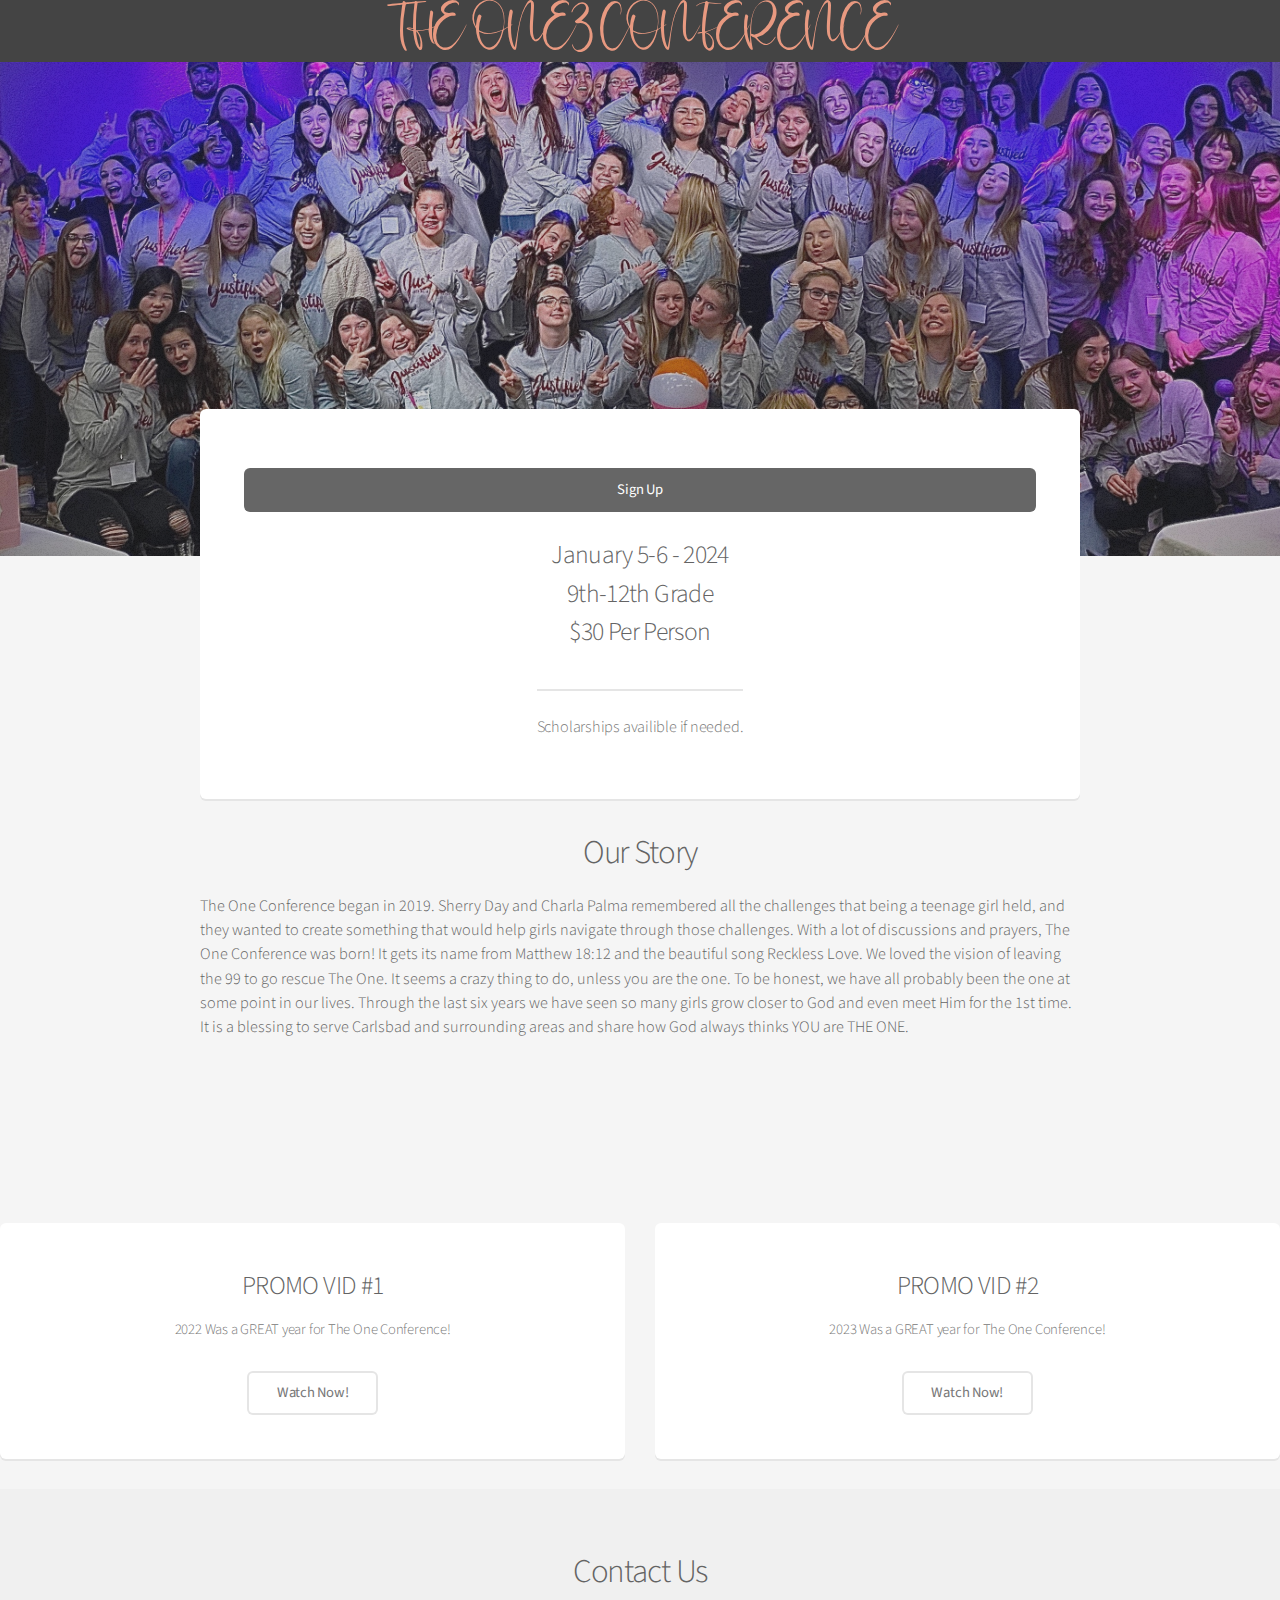
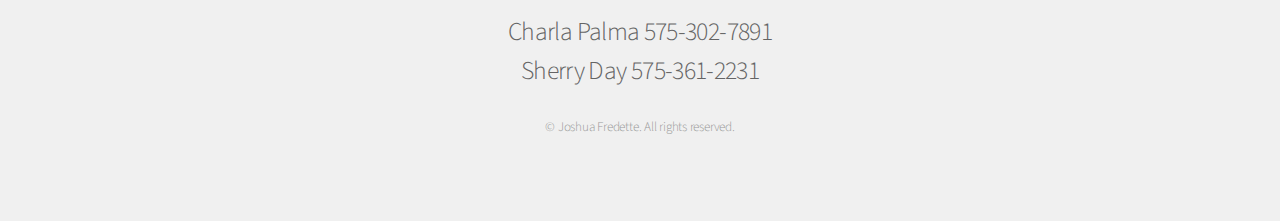
==== commit 188573a7: "Update index.html" ====
--- a/index.html
+++ b/index.html
@@ -16,7 +16,7 @@
 
 			<!-- Header -->
 				<header id="header">
-					<center><h6 style="color: #e89980; font-family: MyFont;">THE ONE CONFERENCE</h6></center>
+					<center><h6 style="color: #e89980; font-family: MyFont;">THE ONE3 CONFERENCE</h6></center>
 					
 				</header>
 			<!-- Banner -->
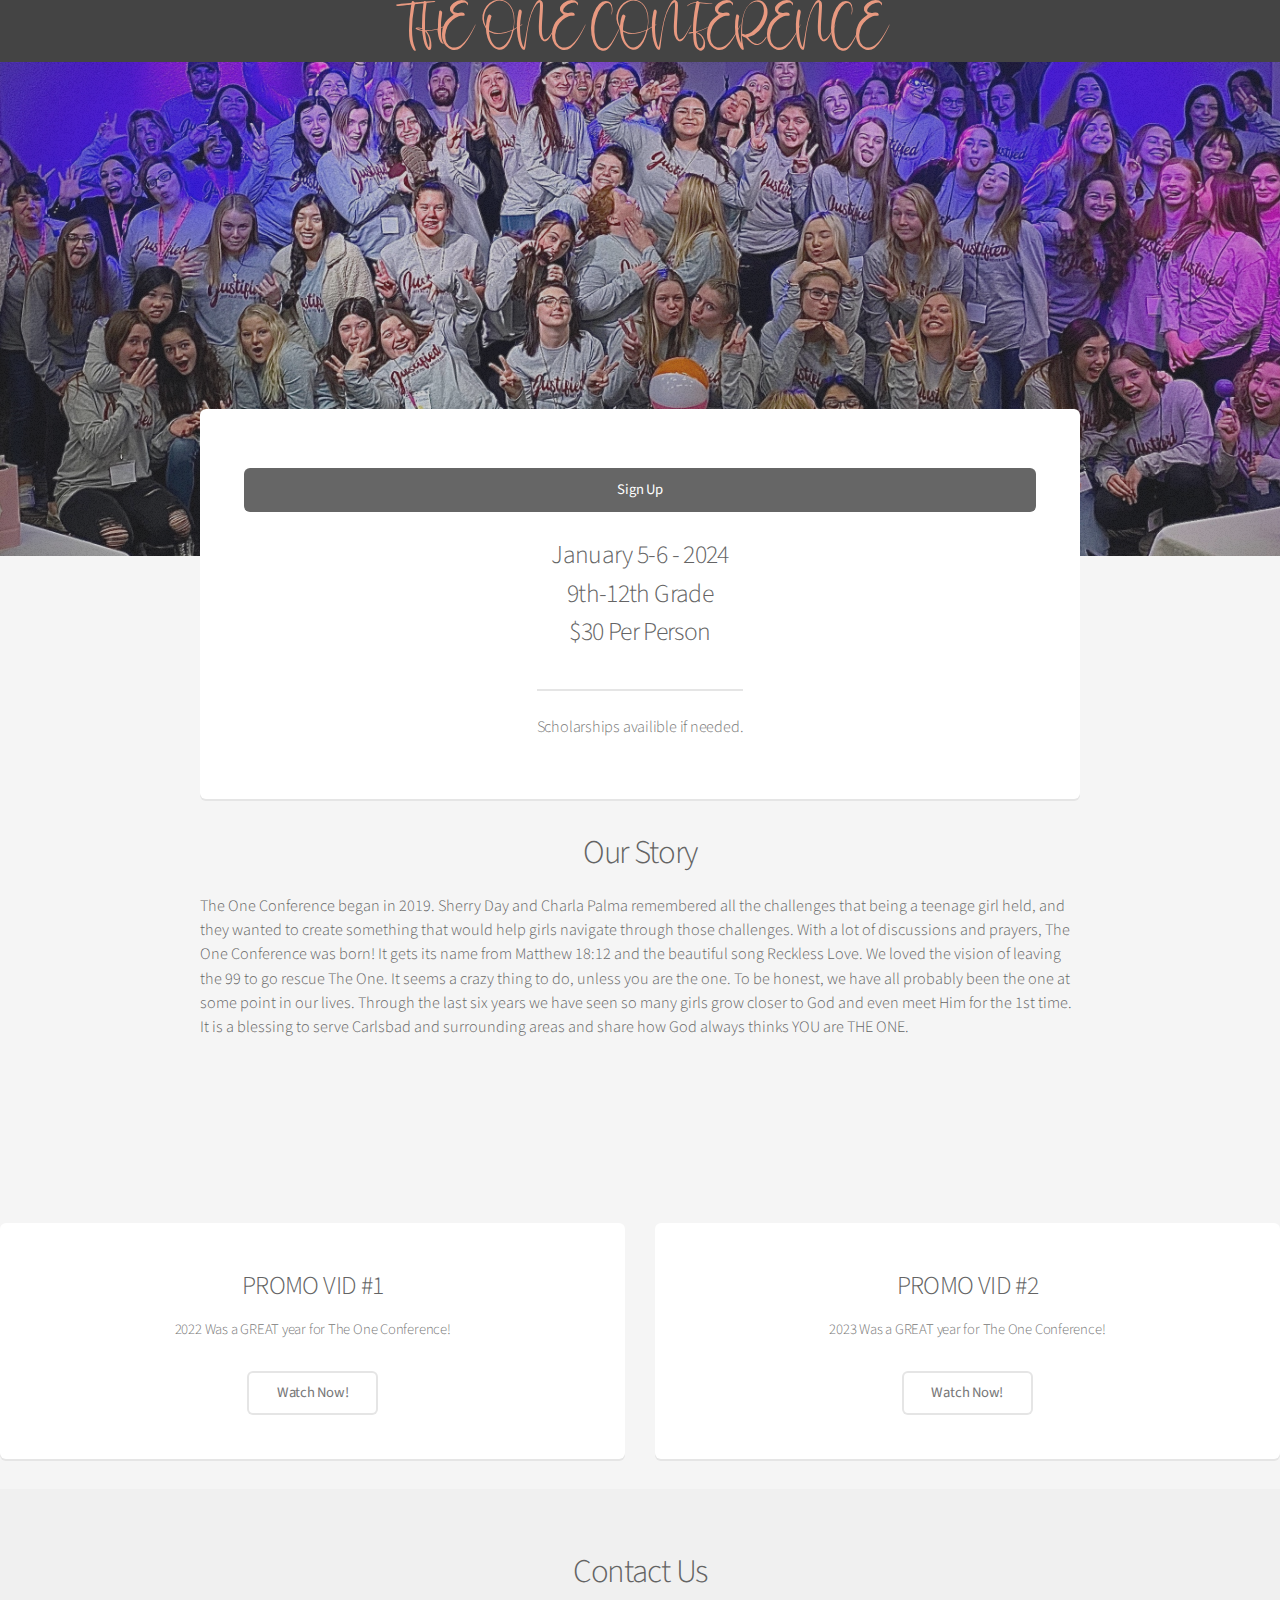
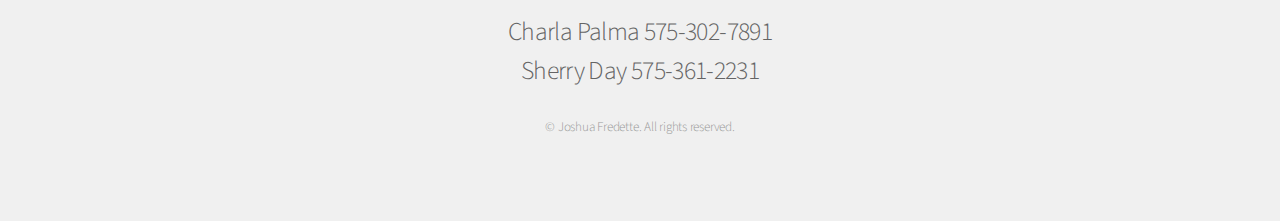
==== commit cbbdfefd: "Update index.html" ====
--- a/index.html
+++ b/index.html
@@ -16,7 +16,7 @@
 
 			<!-- Header -->
 				<header id="header">
-					<center><h6 style="color: #e89980; font-family: MyFont;">THE ONE3 CONFERENCE</h6></center>
+					<center><h6 style="color: #e89980; font-family: MyFont;">THE ONE CONFERENCE</h6></center>
 					
 				</header>
 			<!-- Banner -->
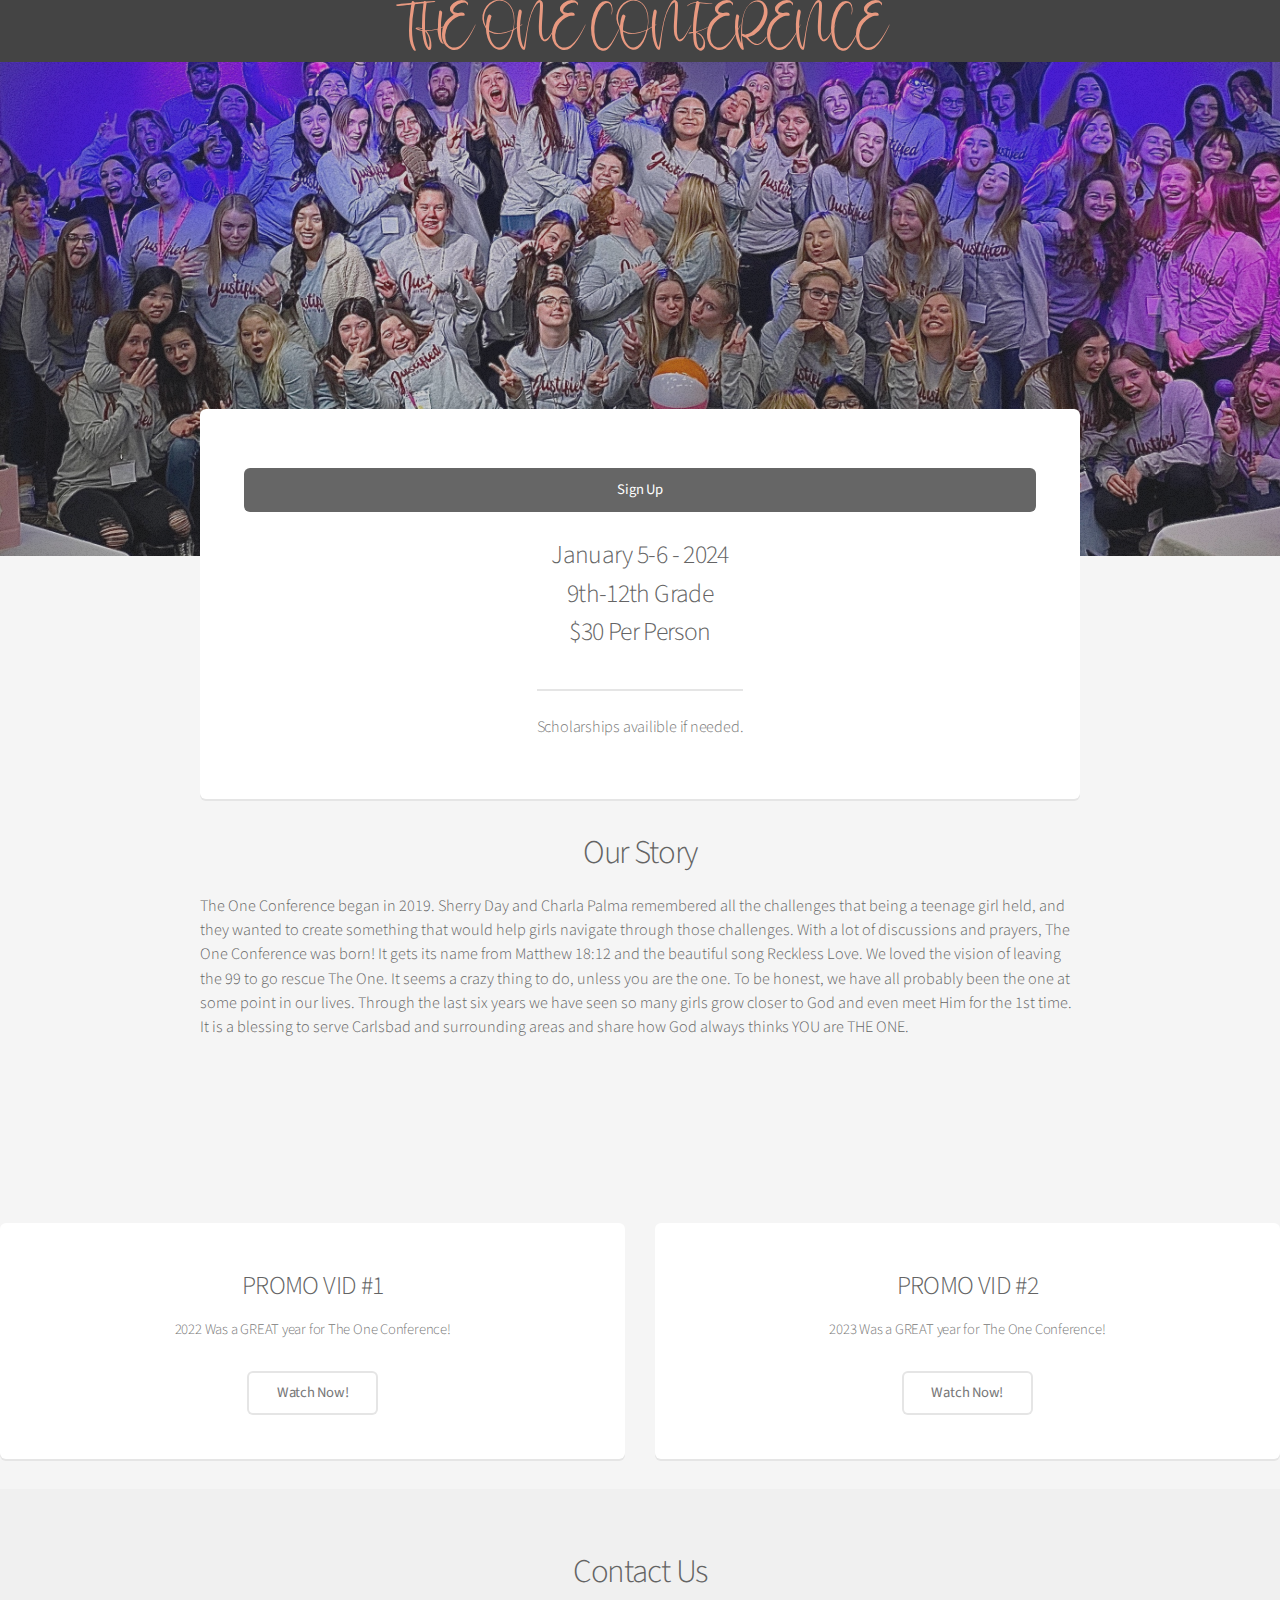
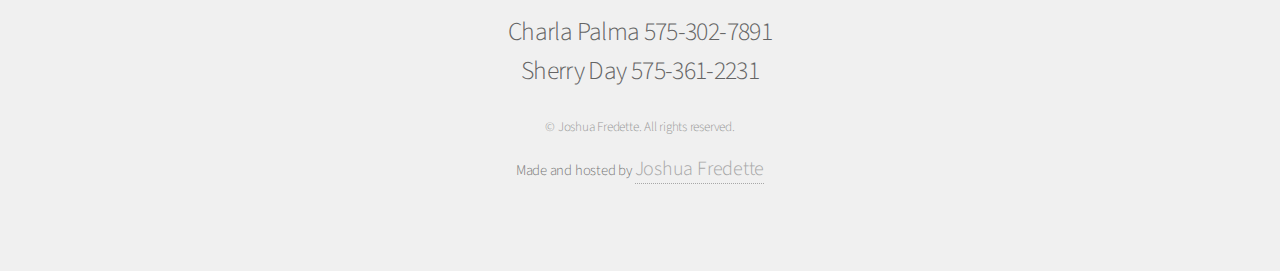
==== commit 2fa5b270: "Changed color of <a> tag and added made by on the buttom of the page." ====
--- a/index.html
+++ b/index.html
@@ -89,6 +89,8 @@
 					<ul class="copyright">
 						<li>&copy; Joshua Fredette. All rights reserved.</li>
 					</ul>
+					<br>Made and hosted by <a style="font-size: 20px;" href="https://JoshFredette.com/hireme">Joshua Fredette</a>
+
 				</footer>
 
 		</div>
--- a/assets/css/main.css
+++ b/assets/css/main.css
@@ -143,7 +143,7 @@
 		-ms-transition: color 0.2s ease-in-out, border-bottom-color 0.2s ease-in-out;
 		transition: color 0.2s ease-in-out, border-bottom-color 0.2s ease-in-out;
 		border-bottom: dotted 1px;
-		color: #e89980;
+		color: #A7A7A7;
 		text-decoration: none;
 	}
 
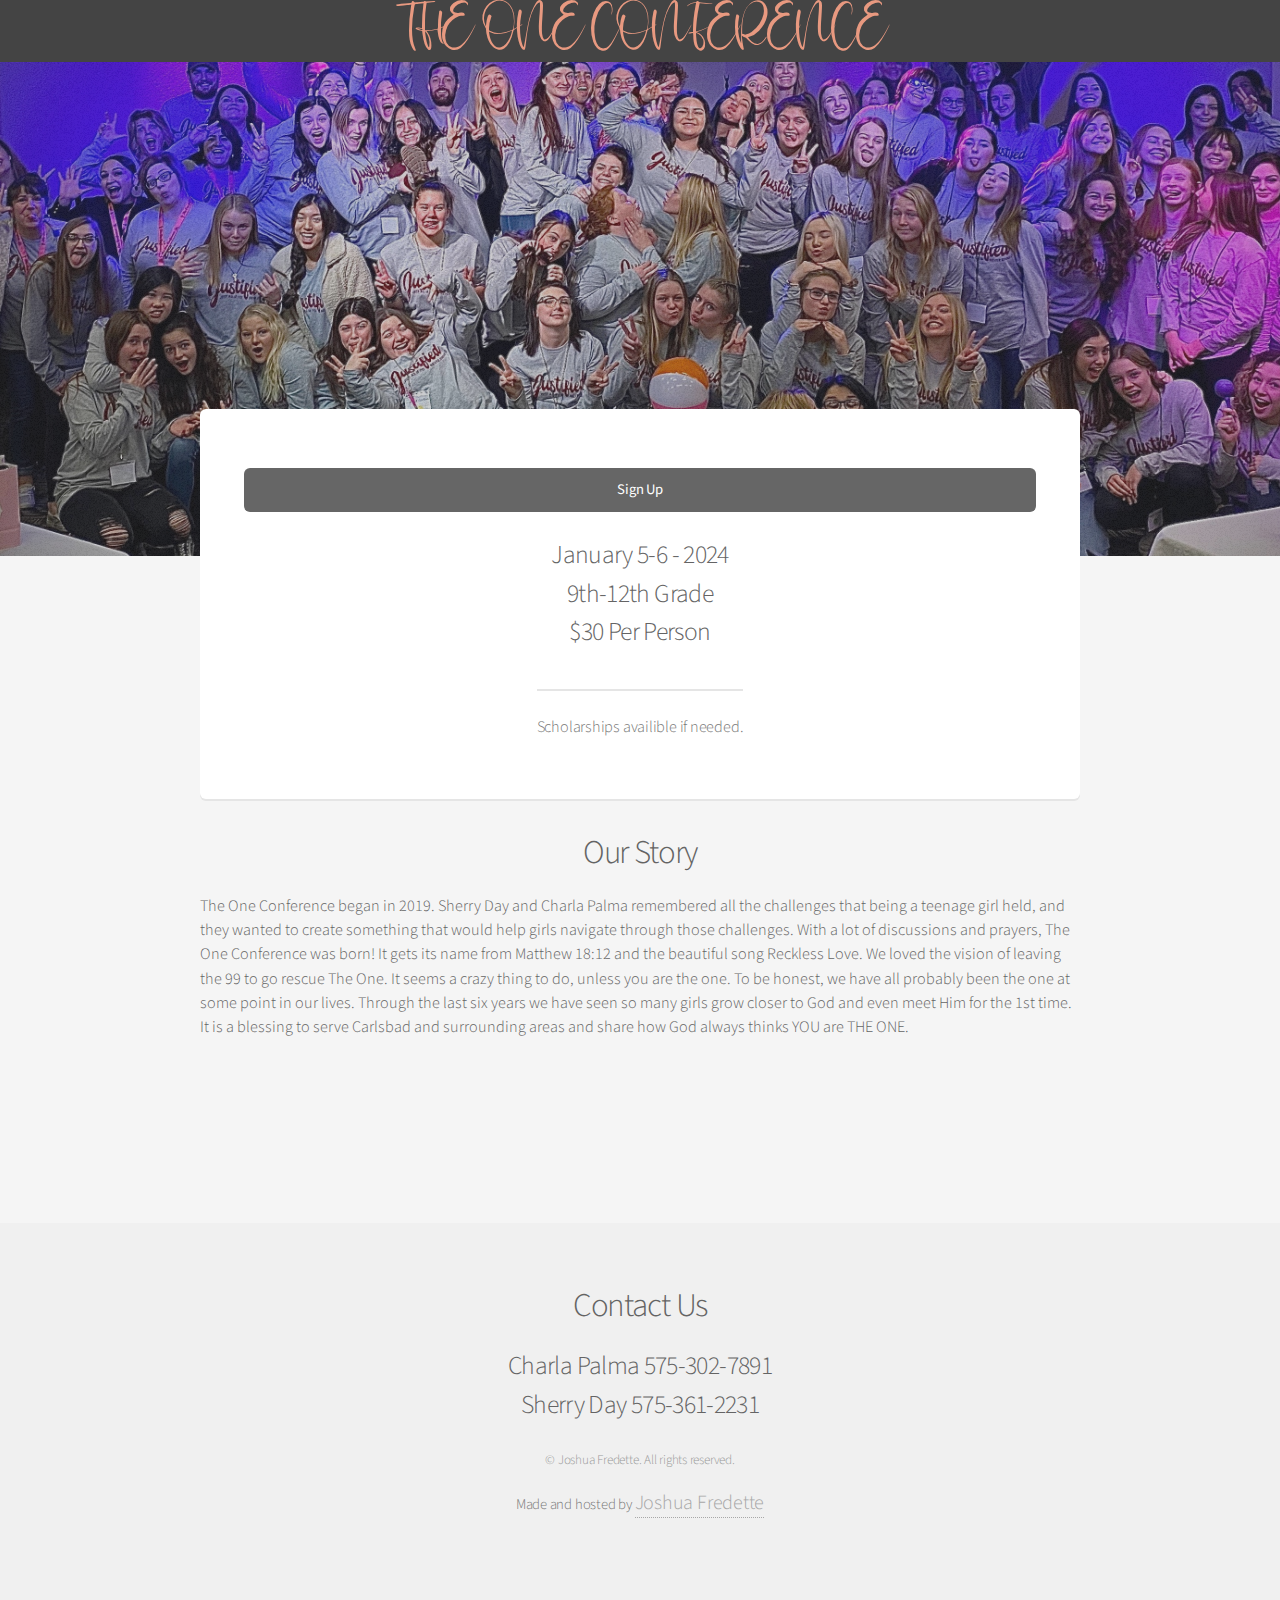
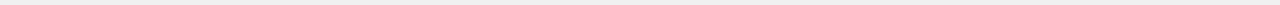
==== commit 844c3461: "Update index.html" ====
--- a/index.html
+++ b/index.html
@@ -46,7 +46,7 @@
 					
 					
 					</section>
-
+<!-- 
 					<div class="row">
 						<div class="col-6 col-12-narrower">
 
@@ -74,7 +74,7 @@
 						</div>
 					</div>
 
-				</section>
+				</section>-->
 
 			<!-- CTA -->
 				
